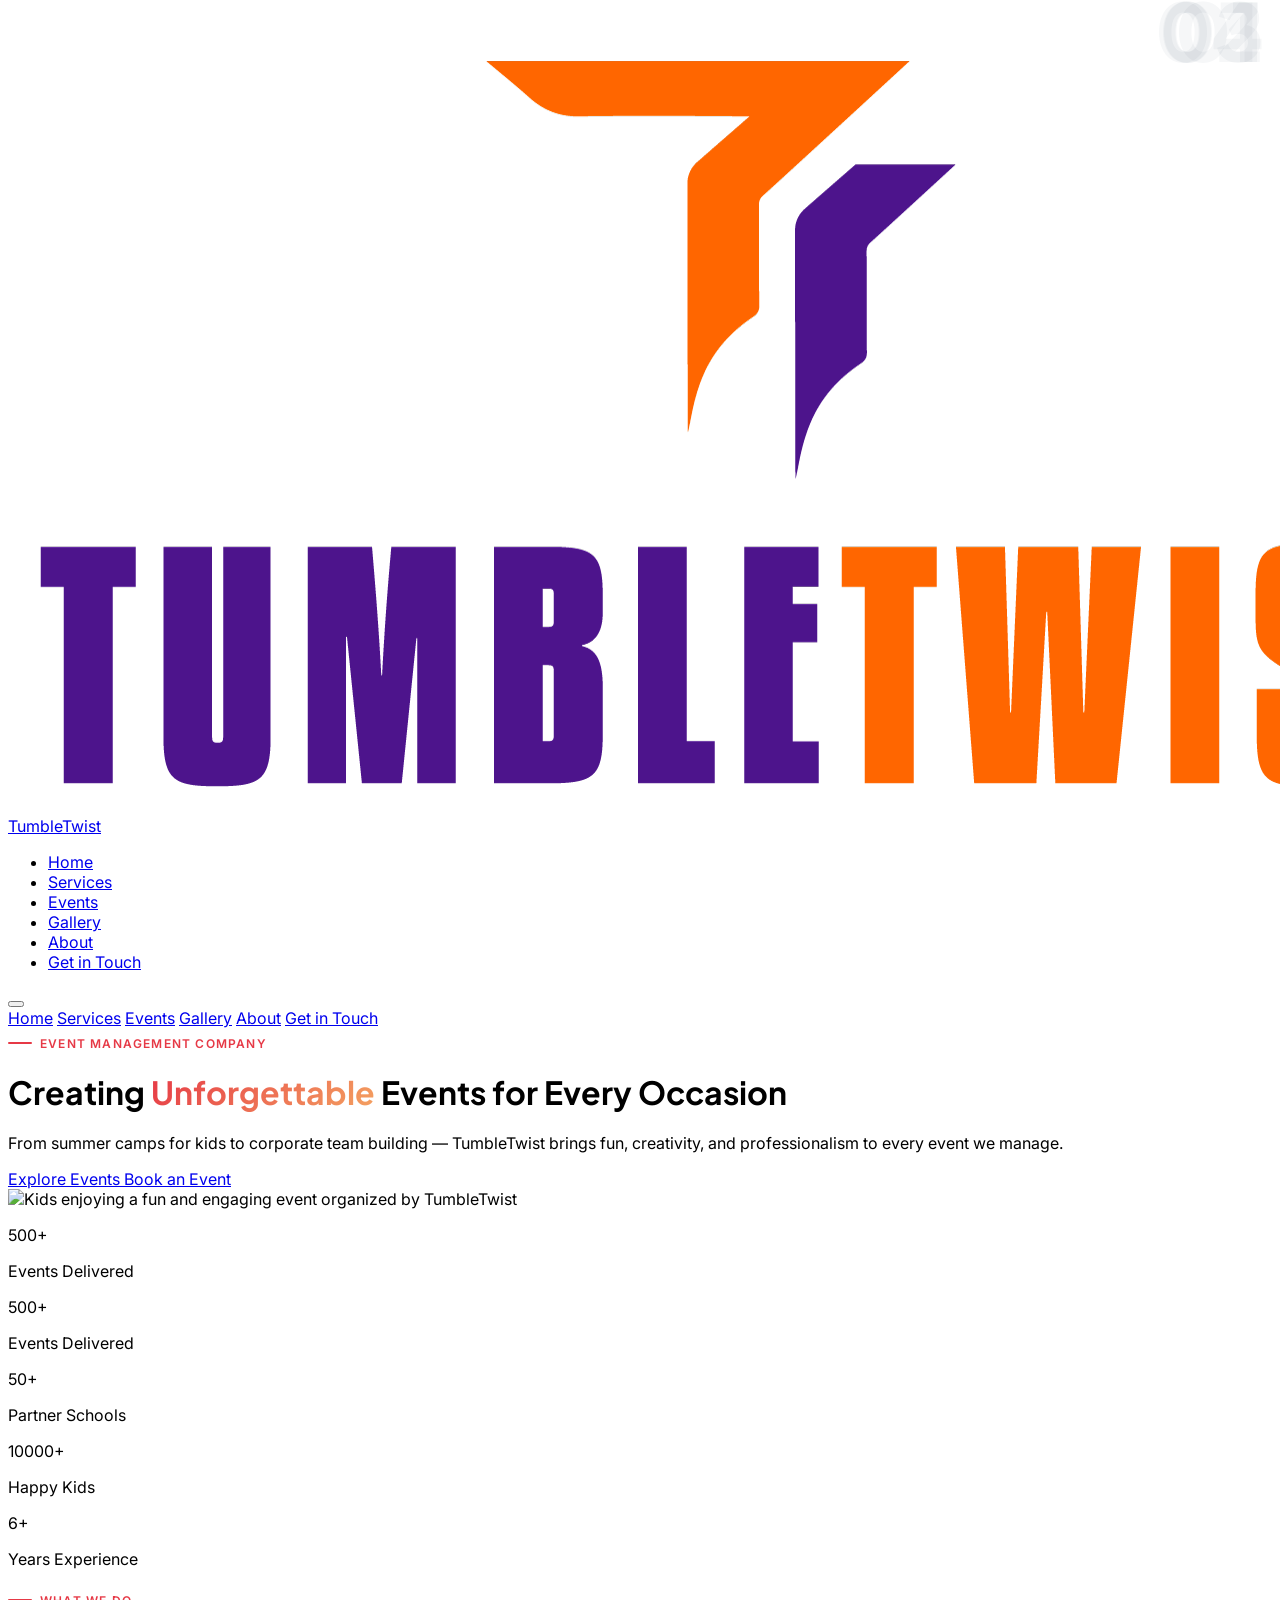
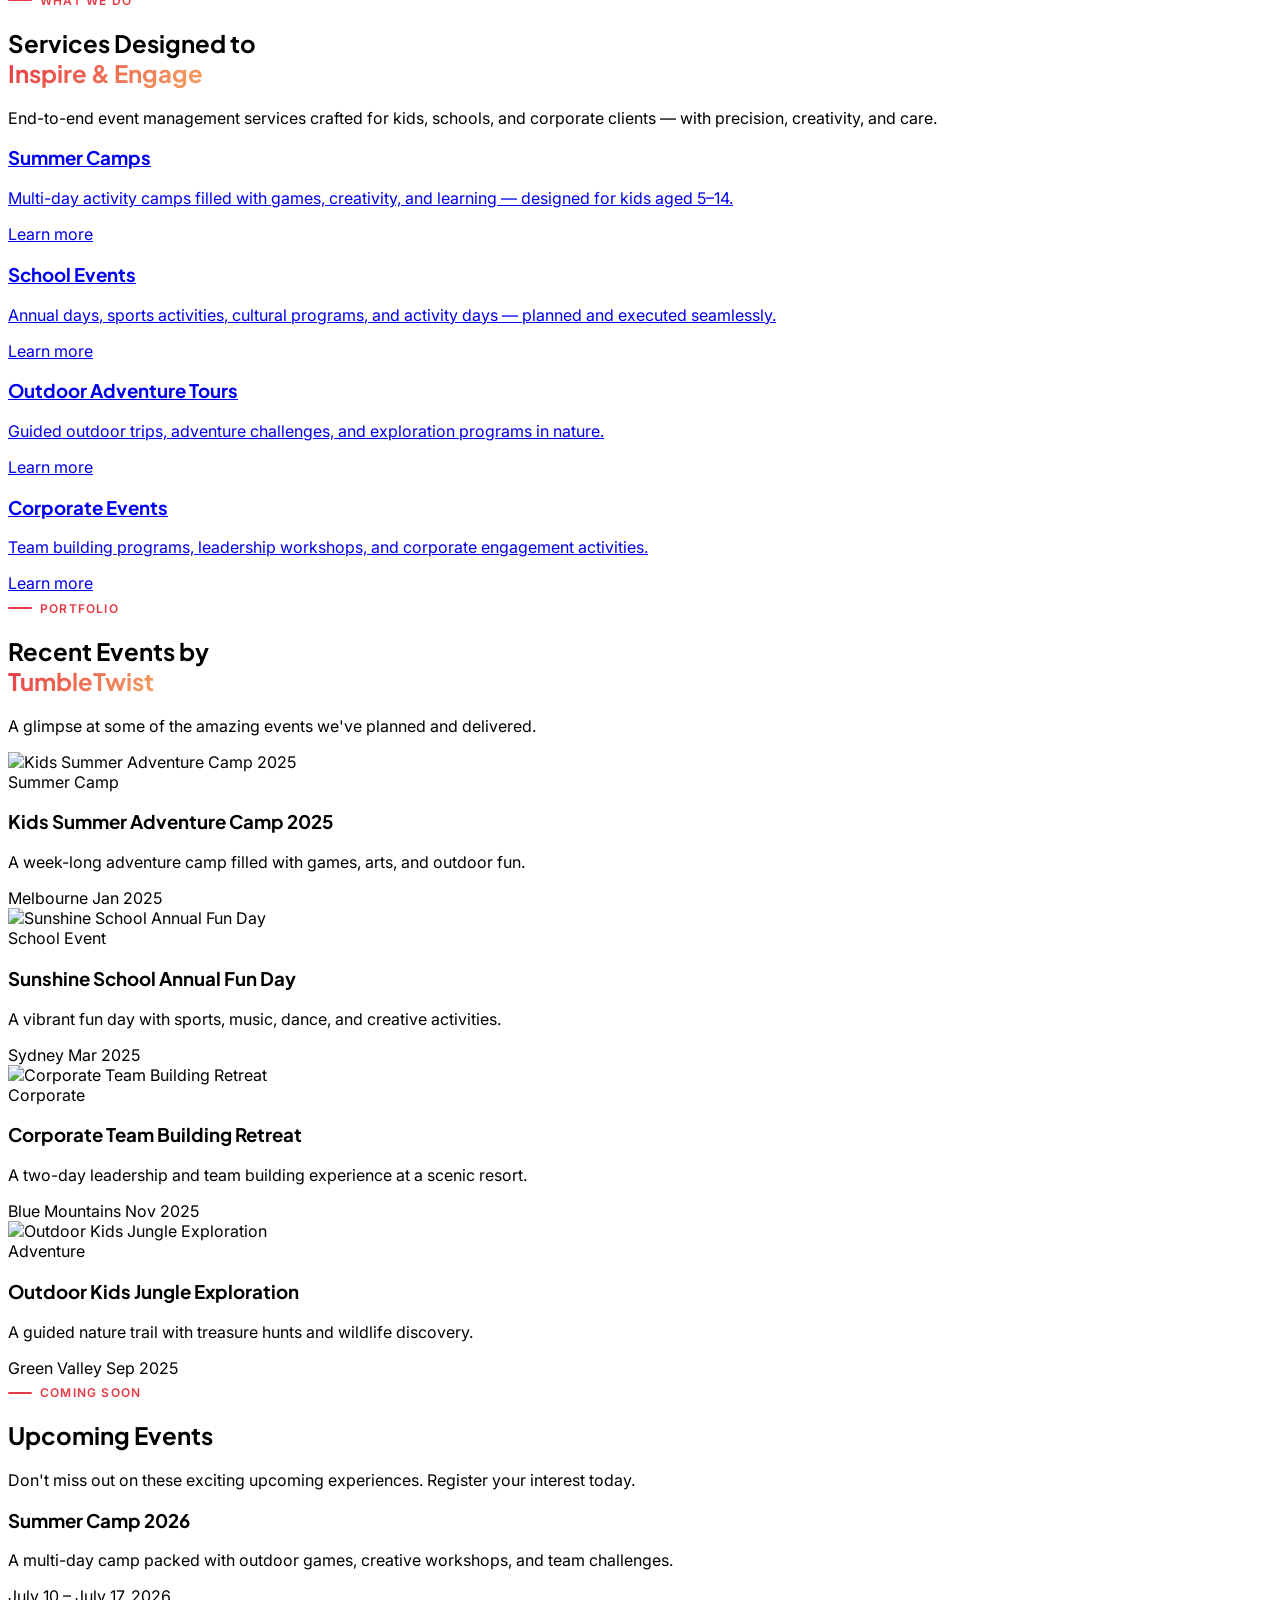
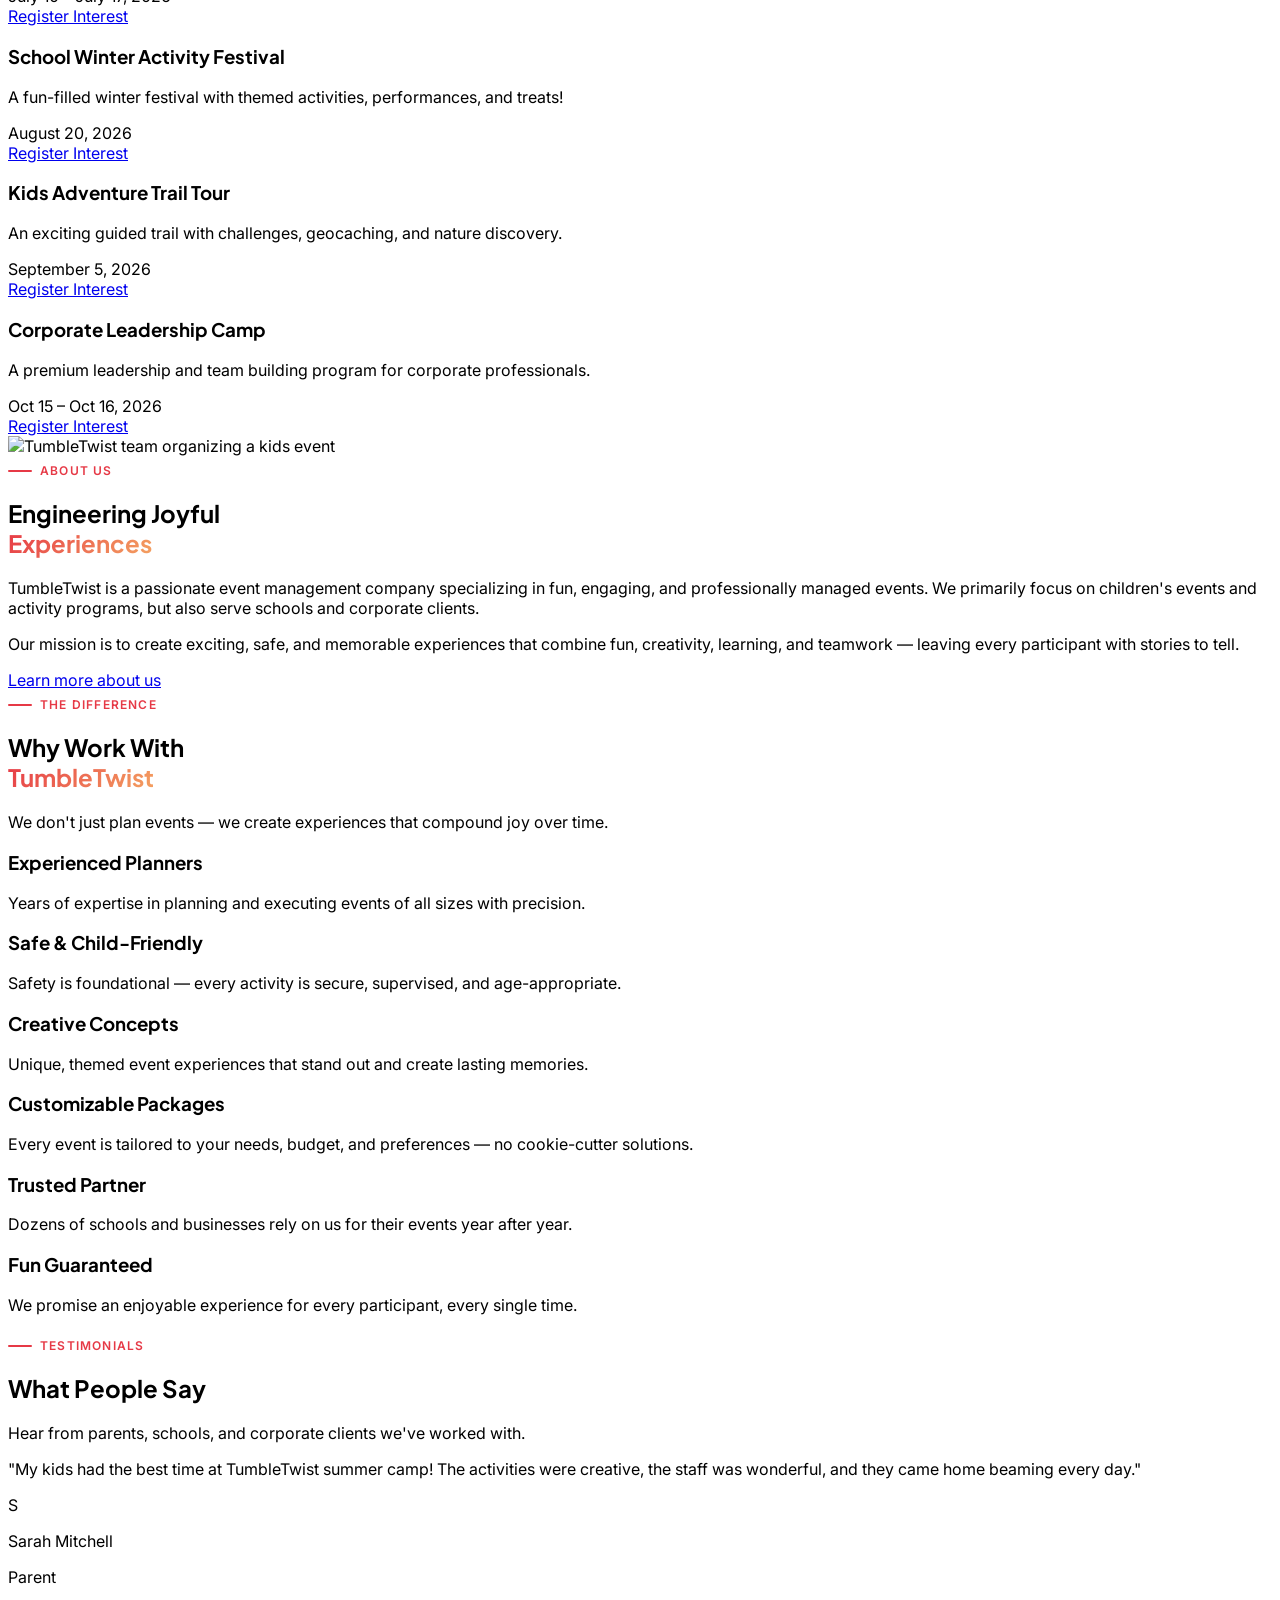
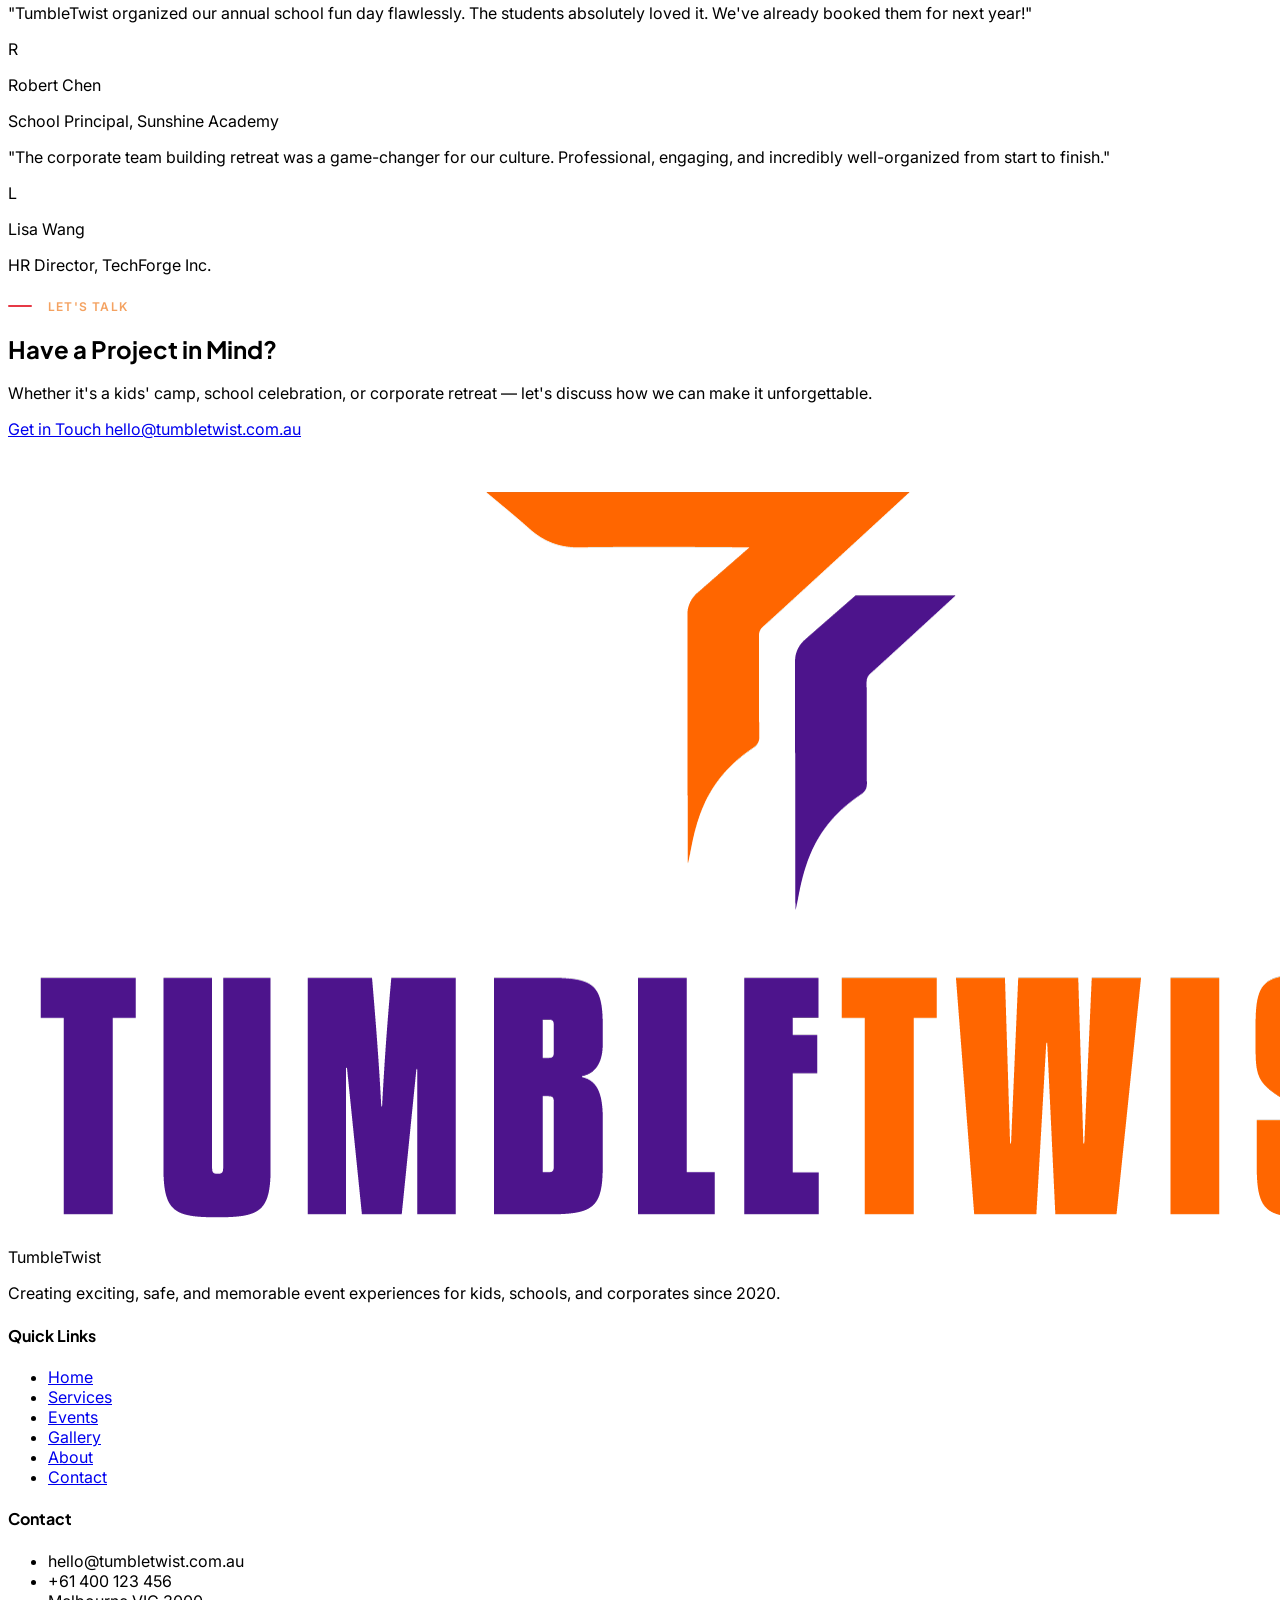
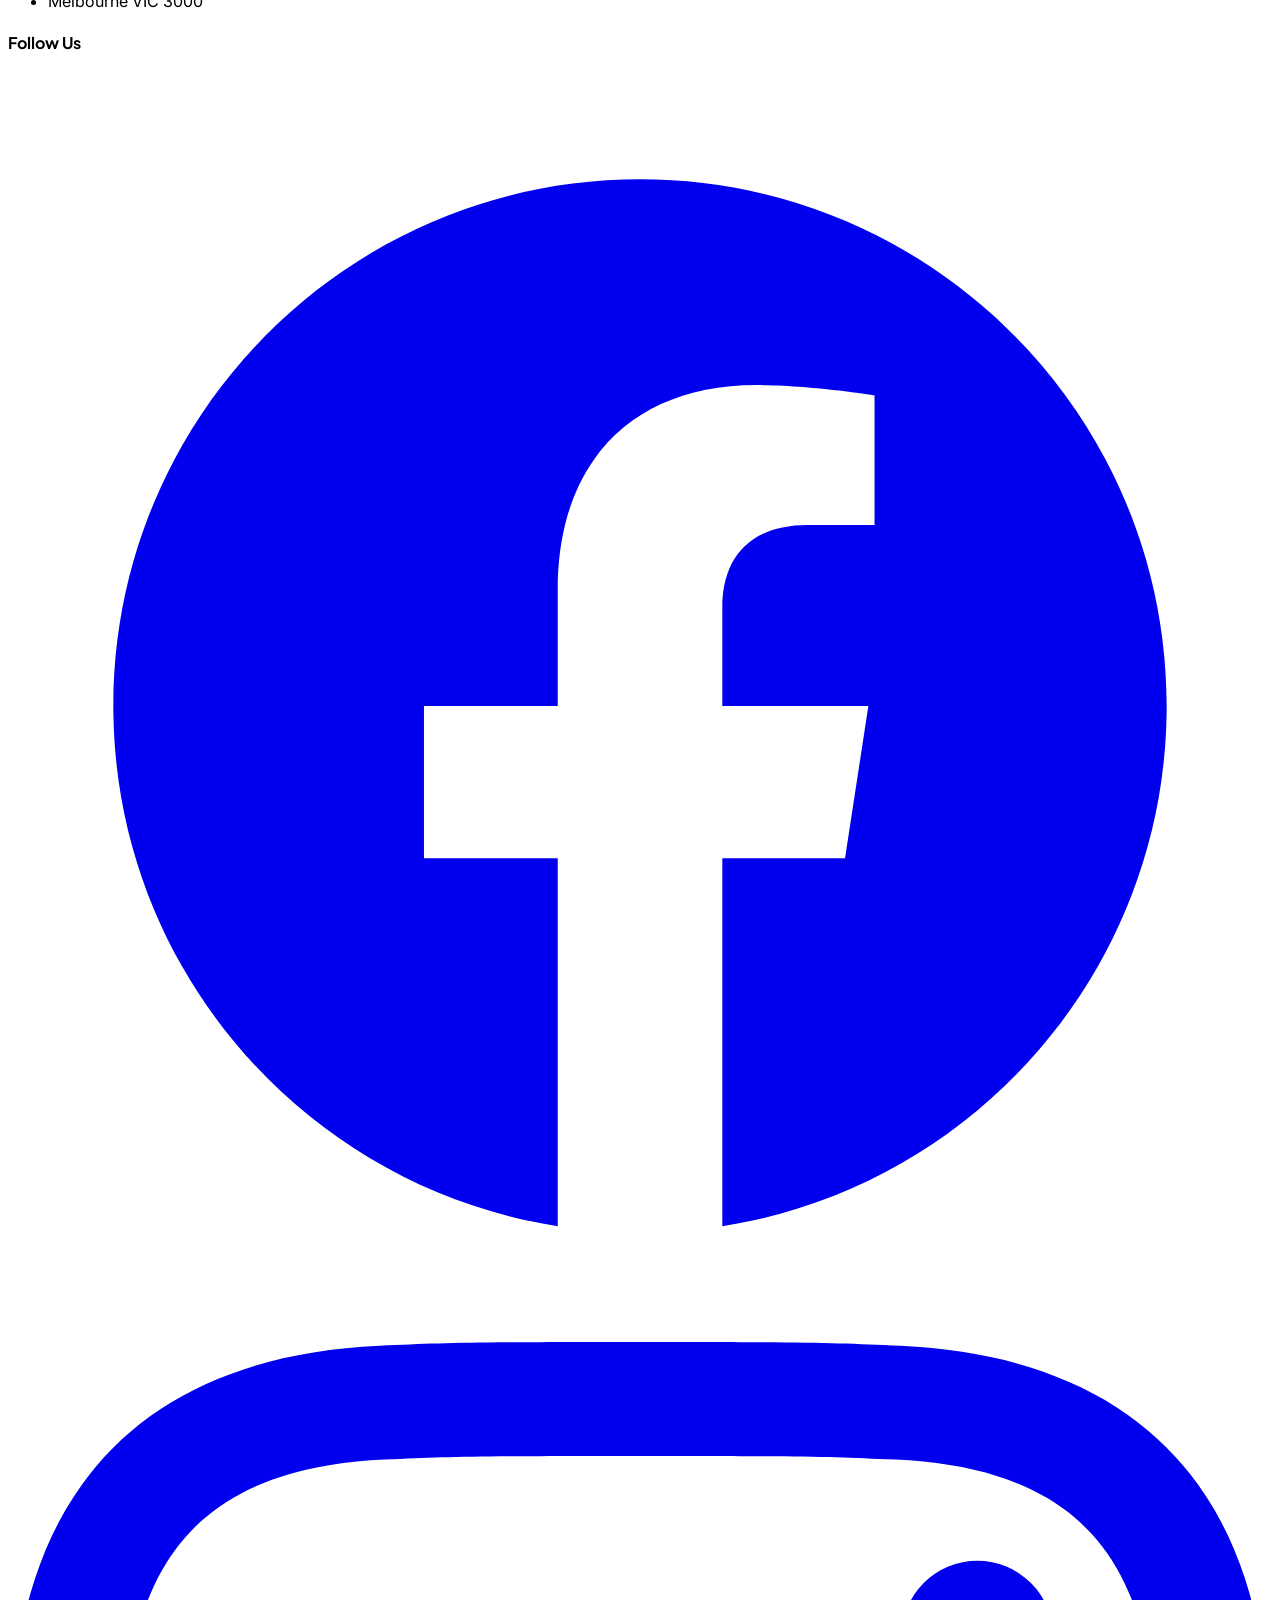
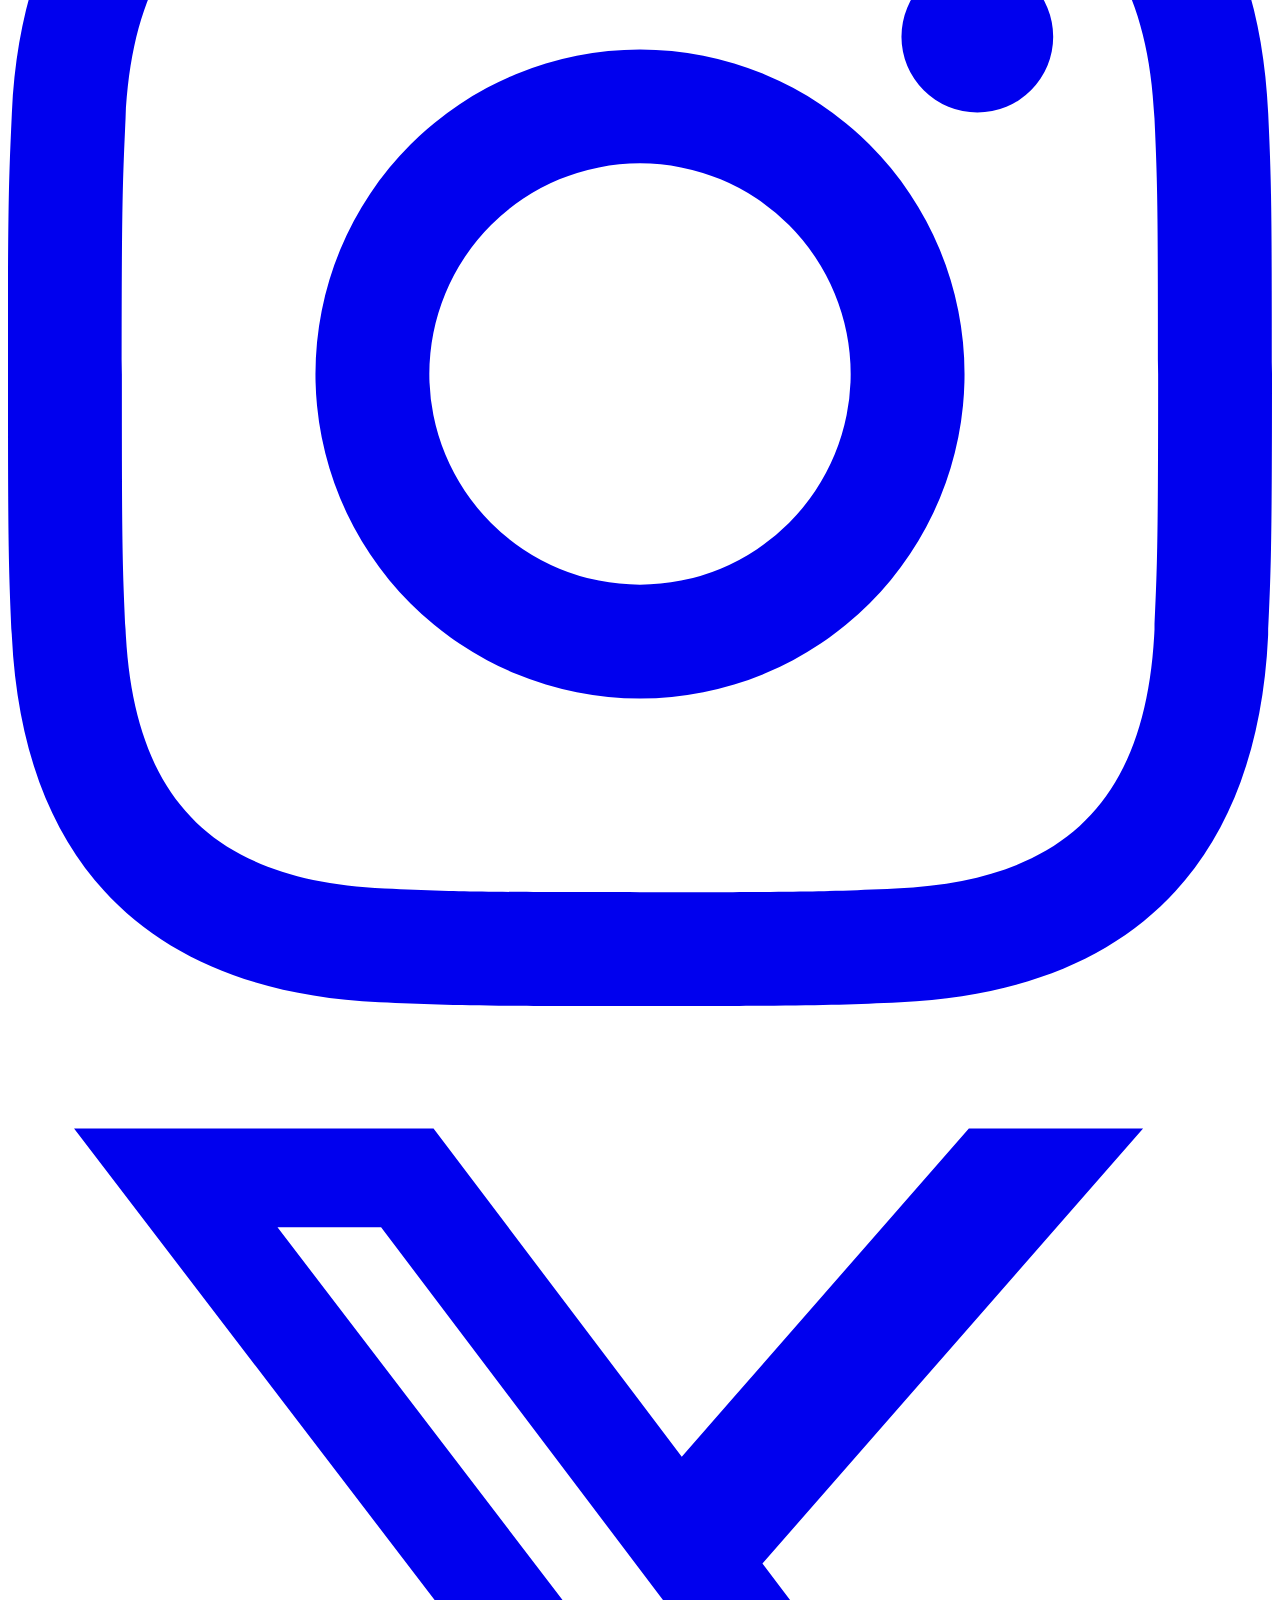
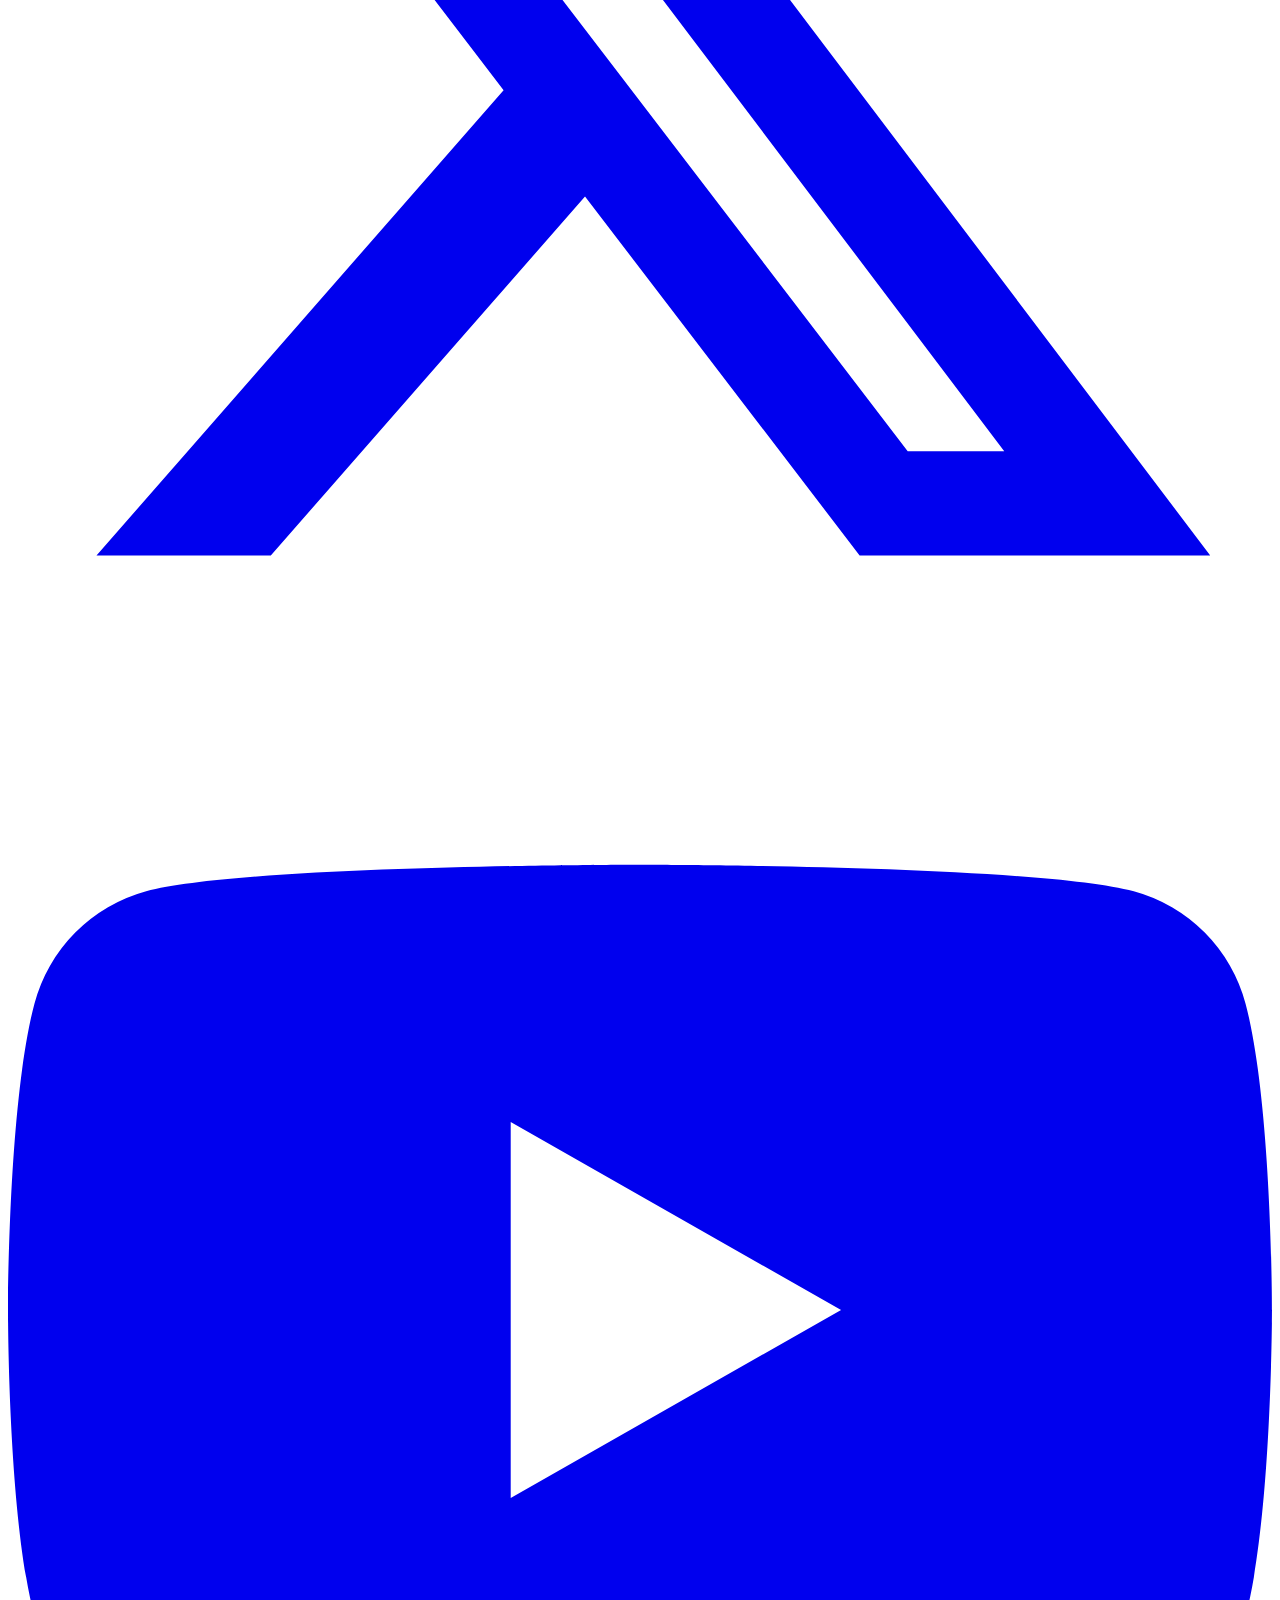
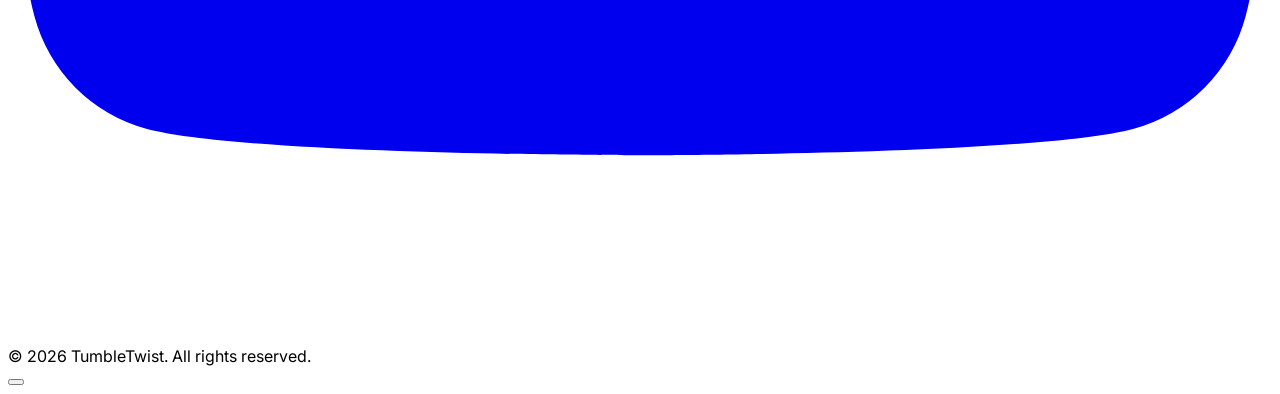
==== index.html @ 02022da5 "Add services page and implement interactive JavaScript features - Created a new services.html page d" ====
<!DOCTYPE html>
<html lang="en" class="scroll-smooth">
<head>
  <meta charset="UTF-8" />
  <meta name="viewport" content="width=device-width, initial-scale=1.0" />
  <title>TumbleTwist – Fun &amp; Professional Event Management for Kids, Schools &amp; Corporates</title>
  <meta name="description" content="TumbleTwist specializes in fun, engaging, and professionally managed events including summer camps, school events, outdoor adventures, and corporate team building." />
  <meta property="og:title" content="TumbleTwist – Fun & Professional Event Management" />
  <meta property="og:description" content="Creating exciting, safe, and memorable event experiences for kids, schools, and corporates." />
  <meta property="og:image" content="images/logo.png" />
  <meta property="og:type" content="website" />

  <script src="https://cdn.tailwindcss.com"></script>
  <script>
    tailwind.config = {
      theme: {
        extend: {
          colors: {
            primary: '#E63946',
            secondary: '#457B9D',
            accent: '#F4A261',
            light: '#F1FAEE',
            dark: '#1D3557',
            darker: '#0f2440',
            hover: '#D62839',
          },
          fontFamily: {
            heading: ['"Plus Jakarta Sans"', 'system-ui', 'sans-serif'],
            body: ['"Inter"', 'system-ui', 'sans-serif'],
          }
        }
      }
    }
  </script>
  <link rel="preconnect" href="https://fonts.googleapis.com" />
  <link rel="preconnect" href="https://fonts.gstatic.com" crossorigin />
  <link href="https://fonts.googleapis.com/css2?family=Plus+Jakarta+Sans:wght@400;500;600;700;800&family=Inter:wght@400;500;600&display=swap" rel="stylesheet" />
  <!-- Lucide Icons -->
  <script src="https://unpkg.com/lucide@latest/dist/umd/lucide.js"></script>

  <style>
    body { font-family: 'Inter', system-ui, sans-serif; }
    h1,h2,h3,h4,h5,h6 { font-family: 'Plus Jakarta Sans', system-ui, sans-serif; }

    /* Reveal animations */
    .reveal { opacity: 0; transform: translateY(40px); transition: all 0.7s cubic-bezier(0.16, 1, 0.3, 1); }
    .reveal.revealed { opacity: 1; transform: translateY(0); }

    /* Navbar */
    #navbar { transition: background 0.3s, box-shadow 0.3s, backdrop-filter 0.3s; }
    .navbar-scrolled { background: rgba(255,255,255,0.95) !important; backdrop-filter: blur(12px); box-shadow: 0 1px 3px rgba(0,0,0,0.08); }

    /* Gradient text */
    .gradient-text { background: linear-gradient(135deg, #E63946 0%, #F4A261 100%); -webkit-background-clip: text; -webkit-text-fill-color: transparent; background-clip: text; }

    /* Card hover lift */
    .card-hover { transition: all 0.4s cubic-bezier(0.16, 1, 0.3, 1); }
    .card-hover:hover { transform: translateY(-6px); box-shadow: 0 20px 40px rgba(29,53,87,0.1); }

    /* Service number */
    .service-num { font-family: 'Plus Jakarta Sans', sans-serif; font-size: 5rem; font-weight: 800; line-height: 1; color: rgba(29,53,87,0.04); position: absolute; top: -10px; right: 16px; }

    /* Section tag */
    .section-tag { display: inline-flex; align-items: center; gap: 8px; font-size: 0.75rem; font-weight: 600; letter-spacing: 0.1em; text-transform: uppercase; color: #E63946; }
    .section-tag::before { content: ''; width: 24px; height: 2px; background: #E63946; border-radius: 2px; }

    /* Preloader */
    #preloader { position: fixed; inset: 0; background: #fff; z-index: 9999; display: flex; align-items: center; justify-content: center; transition: opacity 0.5s; }
  </style>
</head>
<body class="text-gray-700 bg-white antialiased">

  <!-- Preloader -->
  <div id="preloader"><div class="w-10 h-10 border-4 border-primary/30 border-t-primary rounded-full animate-spin"></div></div>

  <!-- ========== NAVBAR ========== -->
  <nav id="navbar" class="fixed top-0 w-full bg-white/80 backdrop-blur-md z-50">
    <div class="max-w-7xl mx-auto px-6 lg:px-8 flex items-center justify-between h-[72px]">
      <a href="index.html" class="flex items-center gap-2.5">
        <img src="images/logo.png" alt="TumbleTwist Logo" class="h-9 w-auto" />
        <span class="text-xl font-extrabold font-heading text-dark tracking-tight">Tumble<span class="text-primary">Twist</span></span>
      </a>

      <ul class="hidden lg:flex items-center gap-10 text-[0.9rem] font-medium text-gray-600">
        <li><a href="index.html" class="text-dark font-semibold hover:text-primary transition-colors">Home</a></li>
        <li><a href="services.html" class="hover:text-primary transition-colors">Services</a></li>
        <li><a href="events.html" class="hover:text-primary transition-colors">Events</a></li>
        <li><a href="gallery.html" class="hover:text-primary transition-colors">Gallery</a></li>
        <li><a href="about.html" class="hover:text-primary transition-colors">About</a></li>
        <li><a href="contact.html" class="ml-2 bg-dark text-white px-6 py-2.5 rounded-full text-sm font-semibold hover:bg-primary transition-colors">Get in Touch</a></li>
      </ul>

      <button id="menu-btn" class="lg:hidden p-2 text-dark" aria-label="Toggle menu" aria-expanded="false">
        <i id="menu-icon" data-lucide="menu" class="w-6 h-6"></i>
        <i id="close-icon" data-lucide="x" class="w-6 h-6 hidden"></i>
      </button>
    </div>

    <!-- Mobile Menu -->
    <div id="mobile-menu" class="hidden lg:hidden fixed inset-0 top-[72px] bg-white z-40">
      <div class="flex flex-col px-6 py-8 gap-1">
        <a href="index.html" class="py-3.5 text-lg font-semibold text-dark border-b border-gray-100">Home</a>
        <a href="services.html" class="py-3.5 text-lg font-medium text-gray-600 border-b border-gray-100 hover:text-primary transition-colors">Services</a>
        <a href="events.html" class="py-3.5 text-lg font-medium text-gray-600 border-b border-gray-100 hover:text-primary transition-colors">Events</a>
        <a href="gallery.html" class="py-3.5 text-lg font-medium text-gray-600 border-b border-gray-100 hover:text-primary transition-colors">Gallery</a>
        <a href="about.html" class="py-3.5 text-lg font-medium text-gray-600 border-b border-gray-100 hover:text-primary transition-colors">About</a>
        <a href="contact.html" class="mt-4 bg-dark text-white text-center py-3.5 rounded-full font-semibold hover:bg-primary transition-colors">Get in Touch</a>
      </div>
    </div>
  </nav>

  <div class="h-[72px]"></div>

  <!-- ========== HERO ========== -->
  <header class="relative overflow-hidden bg-white">
    <div class="max-w-7xl mx-auto px-6 lg:px-8 pt-16 md:pt-24 pb-20 md:pb-32">
      <div class="grid lg:grid-cols-2 gap-12 items-center">
        <div class="reveal">
          <div class="section-tag mb-6">Event Management Company</div>
          <h1 class="text-4xl sm:text-5xl lg:text-[3.5rem] font-extrabold font-heading text-dark leading-[1.1] mb-6">
            Creating <span class="gradient-text">Unforgettable</span> Events for Every Occasion
          </h1>
          <p class="text-lg text-gray-500 leading-relaxed mb-10 max-w-xl">
            From summer camps for kids to corporate team building — TumbleTwist brings fun, creativity, and professionalism to every event we manage.
          </p>
          <div class="flex flex-wrap gap-4">
            <a href="events.html" class="inline-flex items-center gap-2 bg-primary text-white font-semibold px-7 py-3.5 rounded-full hover:bg-hover transition-all hover:shadow-lg hover:shadow-primary/25">
              Explore Events <i data-lucide="arrow-right" class="w-4 h-4"></i>
            </a>
            <a href="contact.html" class="inline-flex items-center gap-2 border-2 border-dark/10 text-dark font-semibold px-7 py-3.5 rounded-full hover:border-primary hover:text-primary transition-all">
              Book an Event <i data-lucide="calendar" class="w-4 h-4"></i>
            </a>
          </div>
        </div>
        <div class="reveal relative">
          <div class="relative rounded-3xl overflow-hidden shadow-2xl shadow-dark/10">
            <img src="https://picsum.photos/seed/tumbletwist-hero/800/700" alt="Kids enjoying a fun and engaging event organized by TumbleTwist" class="w-full h-[420px] md:h-[500px] object-cover" loading="eager" />
            <div class="absolute inset-0 bg-gradient-to-t from-dark/30 to-transparent"></div>
          </div>
          <!-- Floating badge -->
          <div class="absolute -bottom-5 -left-5 bg-white rounded-2xl shadow-xl p-4 flex items-center gap-3 border border-gray-100">
            <div class="w-12 h-12 bg-primary/10 rounded-xl flex items-center justify-center">
              <i data-lucide="star" class="w-6 h-6 text-primary"></i>
            </div>
            <div>
              <p class="text-2xl font-extrabold font-heading text-dark">500+</p>
              <p class="text-xs text-gray-400 font-medium">Events Delivered</p>
            </div>
          </div>
        </div>
      </div>
    </div>

    <!-- Stats Strip -->
    <div class="border-t border-gray-100 bg-gray-50/50">
      <div class="max-w-7xl mx-auto px-6 lg:px-8 py-10 grid grid-cols-2 md:grid-cols-4 gap-8 reveal">
        <div class="text-center">
          <p class="text-3xl md:text-4xl font-extrabold font-heading text-dark" data-count="500" data-suffix="+">0+</p>
          <p class="text-sm text-gray-400 mt-1 font-medium">Events Delivered</p>
        </div>
        <div class="text-center">
          <p class="text-3xl md:text-4xl font-extrabold font-heading text-dark" data-count="50" data-suffix="+">0+</p>
          <p class="text-sm text-gray-400 mt-1 font-medium">Partner Schools</p>
        </div>
        <div class="text-center">
          <p class="text-3xl md:text-4xl font-extrabold font-heading text-dark" data-count="10000" data-suffix="+">0+</p>
          <p class="text-sm text-gray-400 mt-1 font-medium">Happy Kids</p>
        </div>
        <div class="text-center">
          <p class="text-3xl md:text-4xl font-extrabold font-heading text-dark" data-count="6" data-suffix="+">0+</p>
          <p class="text-sm text-gray-400 mt-1 font-medium">Years Experience</p>
        </div>
      </div>
    </div>
  </header>

  <main>
    <!-- ========== SERVICES ========== -->
    <section id="services" class="py-24 bg-white">
      <div class="max-w-7xl mx-auto px-6 lg:px-8">
        <div class="max-w-2xl mb-16 reveal">
          <div class="section-tag mb-4">What We Do</div>
          <h2 class="text-3xl md:text-4xl font-extrabold font-heading text-dark leading-tight mb-4">Services Designed to<br/><span class="gradient-text">Inspire &amp; Engage</span></h2>
          <p class="text-gray-500 leading-relaxed">End-to-end event management services crafted for kids, schools, and corporate clients — with precision, creativity, and care.</p>
        </div>

        <div class="grid sm:grid-cols-2 gap-6 stagger-children">
          <!-- 01 Summer Camps -->
          <a href="services.html#summer-camps" class="group relative bg-gray-50 rounded-2xl p-8 border border-gray-100 card-hover overflow-hidden reveal">
            <span class="service-num">01</span>
            <div class="w-12 h-12 bg-primary/10 rounded-xl flex items-center justify-center mb-5">
              <i data-lucide="sun" class="w-6 h-6 text-primary"></i>
            </div>
            <h3 class="text-xl font-bold font-heading text-dark mb-3 group-hover:text-primary transition-colors">Summer Camps</h3>
            <p class="text-gray-500 text-[0.95rem] leading-relaxed mb-5">Multi-day activity camps filled with games, creativity, and learning — designed for kids aged 5–14.</p>
            <span class="inline-flex items-center gap-1.5 text-sm font-semibold text-primary opacity-0 group-hover:opacity-100 transition-opacity">
              Learn more <i data-lucide="arrow-right" class="w-4 h-4"></i>
            </span>
          </a>

          <!-- 02 School Events -->
          <a href="services.html#school-events" class="group relative bg-gray-50 rounded-2xl p-8 border border-gray-100 card-hover overflow-hidden reveal">
            <span class="service-num">02</span>
            <div class="w-12 h-12 bg-secondary/10 rounded-xl flex items-center justify-center mb-5">
              <i data-lucide="graduation-cap" class="w-6 h-6 text-secondary"></i>
            </div>
            <h3 class="text-xl font-bold font-heading text-dark mb-3 group-hover:text-primary transition-colors">School Events</h3>
            <p class="text-gray-500 text-[0.95rem] leading-relaxed mb-5">Annual days, sports activities, cultural programs, and activity days — planned and executed seamlessly.</p>
            <span class="inline-flex items-center gap-1.5 text-sm font-semibold text-primary opacity-0 group-hover:opacity-100 transition-opacity">
              Learn more <i data-lucide="arrow-right" class="w-4 h-4"></i>
            </span>
          </a>

          <!-- 03 Outdoor Adventures -->
          <a href="services.html#outdoor-tours" class="group relative bg-gray-50 rounded-2xl p-8 border border-gray-100 card-hover overflow-hidden reveal">
            <span class="service-num">03</span>
            <div class="w-12 h-12 bg-green-50 rounded-xl flex items-center justify-center mb-5">
              <i data-lucide="trees" class="w-6 h-6 text-green-600"></i>
            </div>
            <h3 class="text-xl font-bold font-heading text-dark mb-3 group-hover:text-primary transition-colors">Outdoor Adventure Tours</h3>
            <p class="text-gray-500 text-[0.95rem] leading-relaxed mb-5">Guided outdoor trips, adventure challenges, and exploration programs in nature.</p>
            <span class="inline-flex items-center gap-1.5 text-sm font-semibold text-primary opacity-0 group-hover:opacity-100 transition-opacity">
              Learn more <i data-lucide="arrow-right" class="w-4 h-4"></i>
            </span>
          </a>

          <!-- 04 Corporate Events -->
          <a href="services.html#corporate-events" class="group relative bg-gray-50 rounded-2xl p-8 border border-gray-100 card-hover overflow-hidden reveal">
            <span class="service-num">04</span>
            <div class="w-12 h-12 bg-accent/10 rounded-xl flex items-center justify-center mb-5">
              <i data-lucide="briefcase" class="w-6 h-6 text-accent"></i>
            </div>
            <h3 class="text-xl font-bold font-heading text-dark mb-3 group-hover:text-primary transition-colors">Corporate Events</h3>
            <p class="text-gray-500 text-[0.95rem] leading-relaxed mb-5">Team building programs, leadership workshops, and corporate engagement activities.</p>
            <span class="inline-flex items-center gap-1.5 text-sm font-semibold text-primary opacity-0 group-hover:opacity-100 transition-opacity">
              Learn more <i data-lucide="arrow-right" class="w-4 h-4"></i>
            </span>
          </a>
        </div>
      </div>
    </section>

    <!-- ========== PAST EVENTS ========== -->
    <section class="py-24 bg-gray-50/80 border-y border-gray-100">
      <div class="max-w-7xl mx-auto px-6 lg:px-8">
        <div class="max-w-2xl mb-16 reveal">
          <div class="section-tag mb-4">Portfolio</div>
          <h2 class="text-3xl md:text-4xl font-extrabold font-heading text-dark leading-tight mb-4">Recent Events by<br/><span class="gradient-text">TumbleTwist</span></h2>
          <p class="text-gray-500 leading-relaxed">A glimpse at some of the amazing events we've planned and delivered.</p>
        </div>

        <div class="grid sm:grid-cols-2 lg:grid-cols-4 gap-6 stagger-children">
          <article class="group bg-white rounded-2xl overflow-hidden border border-gray-100 card-hover reveal">
            <div class="relative overflow-hidden">
              <img src="https://picsum.photos/seed/camp2025/600/400" alt="Kids Summer Adventure Camp 2025" class="w-full h-52 object-cover group-hover:scale-105 transition-transform duration-500" loading="lazy" />
              <div class="absolute top-3 left-3 bg-white/90 backdrop-blur-sm text-xs font-semibold text-dark px-3 py-1 rounded-full">Summer Camp</div>
            </div>
            <div class="p-5">
              <h3 class="font-bold font-heading text-dark mb-2 text-[0.95rem]">Kids Summer Adventure Camp 2025</h3>
              <p class="text-sm text-gray-400 mb-3 leading-relaxed">A week-long adventure camp filled with games, arts, and outdoor fun.</p>
              <div class="flex items-center gap-4 text-xs text-gray-400">
                <span class="flex items-center gap-1"><i data-lucide="map-pin" class="w-3 h-3"></i> Melbourne</span>
                <span class="flex items-center gap-1"><i data-lucide="calendar" class="w-3 h-3"></i> Jan 2025</span>
              </div>
            </div>
          </article>

          <article class="group bg-white rounded-2xl overflow-hidden border border-gray-100 card-hover reveal">
            <div class="relative overflow-hidden">
              <img src="https://picsum.photos/seed/schoolfun/600/400" alt="Sunshine School Annual Fun Day" class="w-full h-52 object-cover group-hover:scale-105 transition-transform duration-500" loading="lazy" />
              <div class="absolute top-3 left-3 bg-white/90 backdrop-blur-sm text-xs font-semibold text-dark px-3 py-1 rounded-full">School Event</div>
            </div>
            <div class="p-5">
              <h3 class="font-bold font-heading text-dark mb-2 text-[0.95rem]">Sunshine School Annual Fun Day</h3>
              <p class="text-sm text-gray-400 mb-3 leading-relaxed">A vibrant fun day with sports, music, dance, and creative activities.</p>
              <div class="flex items-center gap-4 text-xs text-gray-400">
                <span class="flex items-center gap-1"><i data-lucide="map-pin" class="w-3 h-3"></i> Sydney</span>
                <span class="flex items-center gap-1"><i data-lucide="calendar" class="w-3 h-3"></i> Mar 2025</span>
              </div>
            </div>
          </article>

          <article class="group bg-white rounded-2xl overflow-hidden border border-gray-100 card-hover reveal">
            <div class="relative overflow-hidden">
              <img src="https://picsum.photos/seed/corporate-retreat/600/400" alt="Corporate Team Building Retreat" class="w-full h-52 object-cover group-hover:scale-105 transition-transform duration-500" loading="lazy" />
              <div class="absolute top-3 left-3 bg-white/90 backdrop-blur-sm text-xs font-semibold text-dark px-3 py-1 rounded-full">Corporate</div>
            </div>
            <div class="p-5">
              <h3 class="font-bold font-heading text-dark mb-2 text-[0.95rem]">Corporate Team Building Retreat</h3>
              <p class="text-sm text-gray-400 mb-3 leading-relaxed">A two-day leadership and team building experience at a scenic resort.</p>
              <div class="flex items-center gap-4 text-xs text-gray-400">
                <span class="flex items-center gap-1"><i data-lucide="map-pin" class="w-3 h-3"></i> Blue Mountains</span>
                <span class="flex items-center gap-1"><i data-lucide="calendar" class="w-3 h-3"></i> Nov 2025</span>
              </div>
            </div>
          </article>

          <article class="group bg-white rounded-2xl overflow-hidden border border-gray-100 card-hover reveal">
            <div class="relative overflow-hidden">
              <img src="https://picsum.photos/seed/jungle-explore/600/400" alt="Outdoor Kids Jungle Exploration" class="w-full h-52 object-cover group-hover:scale-105 transition-transform duration-500" loading="lazy" />
              <div class="absolute top-3 left-3 bg-white/90 backdrop-blur-sm text-xs font-semibold text-dark px-3 py-1 rounded-full">Adventure</div>
            </div>
            <div class="p-5">
              <h3 class="font-bold font-heading text-dark mb-2 text-[0.95rem]">Outdoor Kids Jungle Exploration</h3>
              <p class="text-sm text-gray-400 mb-3 leading-relaxed">A guided nature trail with treasure hunts and wildlife discovery.</p>
              <div class="flex items-center gap-4 text-xs text-gray-400">
                <span class="flex items-center gap-1"><i data-lucide="map-pin" class="w-3 h-3"></i> Green Valley</span>
                <span class="flex items-center gap-1"><i data-lucide="calendar" class="w-3 h-3"></i> Sep 2025</span>
              </div>
            </div>
          </article>
        </div>
      </div>
    </section>

    <!-- ========== UPCOMING EVENTS ========== -->
    <section class="py-24 bg-white">
      <div class="max-w-7xl mx-auto px-6 lg:px-8">
        <div class="max-w-2xl mb-16 reveal">
          <div class="section-tag mb-4">Coming Soon</div>
          <h2 class="text-3xl md:text-4xl font-extrabold font-heading text-dark leading-tight mb-4">Upcoming Events</h2>
          <p class="text-gray-500 leading-relaxed">Don't miss out on these exciting upcoming experiences. Register your interest today.</p>
        </div>

        <div class="grid sm:grid-cols-2 lg:grid-cols-4 gap-6 stagger-children">
          <article class="bg-white rounded-2xl p-6 border border-gray-100 card-hover reveal">
            <div class="w-12 h-12 bg-accent/10 rounded-xl flex items-center justify-center mb-5">
              <i data-lucide="sun" class="w-6 h-6 text-accent"></i>
            </div>
            <h3 class="font-bold font-heading text-dark mb-2">Summer Camp 2026</h3>
            <p class="text-sm text-gray-400 leading-relaxed mb-4">A multi-day camp packed with outdoor games, creative workshops, and team challenges.</p>
            <div class="flex items-center gap-1.5 text-xs font-semibold text-accent mb-5">
              <i data-lucide="calendar" class="w-3.5 h-3.5"></i> July 10 – July 17, 2026
            </div>
            <a href="contact.html" class="inline-flex items-center gap-1.5 text-sm font-semibold text-primary hover:text-hover transition-colors">
              Register Interest <i data-lucide="arrow-right" class="w-3.5 h-3.5"></i>
            </a>
          </article>

          <article class="bg-white rounded-2xl p-6 border border-gray-100 card-hover reveal">
            <div class="w-12 h-12 bg-secondary/10 rounded-xl flex items-center justify-center mb-5">
              <i data-lucide="snowflake" class="w-6 h-6 text-secondary"></i>
            </div>
            <h3 class="font-bold font-heading text-dark mb-2">School Winter Activity Festival</h3>
            <p class="text-sm text-gray-400 leading-relaxed mb-4">A fun-filled winter festival with themed activities, performances, and treats!</p>
            <div class="flex items-center gap-1.5 text-xs font-semibold text-accent mb-5">
              <i data-lucide="calendar" class="w-3.5 h-3.5"></i> August 20, 2026
            </div>
            <a href="contact.html" class="inline-flex items-center gap-1.5 text-sm font-semibold text-primary hover:text-hover transition-colors">
              Register Interest <i data-lucide="arrow-right" class="w-3.5 h-3.5"></i>
            </a>
          </article>

          <article class="bg-white rounded-2xl p-6 border border-gray-100 card-hover reveal">
            <div class="w-12 h-12 bg-green-50 rounded-xl flex items-center justify-center mb-5">
              <i data-lucide="mountain" class="w-6 h-6 text-green-600"></i>
            </div>
            <h3 class="font-bold font-heading text-dark mb-2">Kids Adventure Trail Tour</h3>
            <p class="text-sm text-gray-400 leading-relaxed mb-4">An exciting guided trail with challenges, geocaching, and nature discovery.</p>
            <div class="flex items-center gap-1.5 text-xs font-semibold text-accent mb-5">
              <i data-lucide="calendar" class="w-3.5 h-3.5"></i> September 5, 2026
            </div>
            <a href="contact.html" class="inline-flex items-center gap-1.5 text-sm font-semibold text-primary hover:text-hover transition-colors">
              Register Interest <i data-lucide="arrow-right" class="w-3.5 h-3.5"></i>
            </a>
          </article>

          <article class="bg-white rounded-2xl p-6 border border-gray-100 card-hover reveal">
            <div class="w-12 h-12 bg-primary/10 rounded-xl flex items-center justify-center mb-5">
              <i data-lucide="briefcase" class="w-6 h-6 text-primary"></i>
            </div>
            <h3 class="font-bold font-heading text-dark mb-2">Corporate Leadership Camp</h3>
            <p class="text-sm text-gray-400 leading-relaxed mb-4">A premium leadership and team building program for corporate professionals.</p>
            <div class="flex items-center gap-1.5 text-xs font-semibold text-accent mb-5">
              <i data-lucide="calendar" class="w-3.5 h-3.5"></i> Oct 15 – Oct 16, 2026
            </div>
            <a href="contact.html" class="inline-flex items-center gap-1.5 text-sm font-semibold text-primary hover:text-hover transition-colors">
              Register Interest <i data-lucide="arrow-right" class="w-3.5 h-3.5"></i>
            </a>
          </article>
        </div>
      </div>
    </section>

    <!-- ========== ABOUT PREVIEW ========== -->
    <section class="py-24 bg-gray-50/80 border-y border-gray-100">
      <div class="max-w-7xl mx-auto px-6 lg:px-8">
        <div class="grid lg:grid-cols-2 gap-16 items-center">
          <div class="reveal">
            <div class="relative rounded-3xl overflow-hidden">
              <img src="https://picsum.photos/seed/about-tumble/800/600" alt="TumbleTwist team organizing a kids event" class="w-full h-[400px] object-cover" loading="lazy" />
            </div>
          </div>
          <div class="reveal">
            <div class="section-tag mb-4">About Us</div>
            <h2 class="text-3xl md:text-4xl font-extrabold font-heading text-dark leading-tight mb-6">Engineering Joyful<br/><span class="gradient-text">Experiences</span></h2>
            <p class="text-gray-500 leading-relaxed mb-4">
              TumbleTwist is a passionate event management company specializing in fun, engaging, and professionally managed events. We primarily focus on children's events and activity programs, but also serve schools and corporate clients.
            </p>
            <p class="text-gray-500 leading-relaxed mb-8">
              Our mission is to create exciting, safe, and memorable experiences that combine fun, creativity, learning, and teamwork — leaving every participant with stories to tell.
            </p>
            <a href="about.html" class="inline-flex items-center gap-2 text-sm font-semibold text-primary hover:text-hover transition-colors">
              Learn more about us <i data-lucide="arrow-right" class="w-4 h-4"></i>
            </a>
          </div>
        </div>
      </div>
    </section>

    <!-- ========== WHY CHOOSE US ========== -->
    <section class="py-24 bg-white">
      <div class="max-w-7xl mx-auto px-6 lg:px-8">
        <div class="max-w-2xl mb-16 reveal">
          <div class="section-tag mb-4">The Difference</div>
          <h2 class="text-3xl md:text-4xl font-extrabold font-heading text-dark leading-tight mb-4">Why Work With<br/><span class="gradient-text">TumbleTwist</span></h2>
          <p class="text-gray-500 leading-relaxed">We don't just plan events — we create experiences that compound joy over time.</p>
        </div>

        <div class="grid sm:grid-cols-2 lg:grid-cols-3 gap-x-8 gap-y-10 stagger-children">
          <div class="reveal">
            <div class="w-11 h-11 bg-primary/10 rounded-xl flex items-center justify-center mb-4">
              <i data-lucide="target" class="w-5 h-5 text-primary"></i>
            </div>
            <h3 class="font-bold font-heading text-dark mb-2">Experienced Planners</h3>
            <p class="text-sm text-gray-400 leading-relaxed">Years of expertise in planning and executing events of all sizes with precision.</p>
          </div>
          <div class="reveal">
            <div class="w-11 h-11 bg-secondary/10 rounded-xl flex items-center justify-center mb-4">
              <i data-lucide="shield-check" class="w-5 h-5 text-secondary"></i>
            </div>
            <h3 class="font-bold font-heading text-dark mb-2">Safe &amp; Child-Friendly</h3>
            <p class="text-sm text-gray-400 leading-relaxed">Safety is foundational — every activity is secure, supervised, and age-appropriate.</p>
          </div>
          <div class="reveal">
            <div class="w-11 h-11 bg-accent/10 rounded-xl flex items-center justify-center mb-4">
              <i data-lucide="lightbulb" class="w-5 h-5 text-accent"></i>
            </div>
            <h3 class="font-bold font-heading text-dark mb-2">Creative Concepts</h3>
            <p class="text-sm text-gray-400 leading-relaxed">Unique, themed event experiences that stand out and create lasting memories.</p>
          </div>
          <div class="reveal">
            <div class="w-11 h-11 bg-green-50 rounded-xl flex items-center justify-center mb-4">
              <i data-lucide="settings" class="w-5 h-5 text-green-600"></i>
            </div>
            <h3 class="font-bold font-heading text-dark mb-2">Customizable Packages</h3>
            <p class="text-sm text-gray-400 leading-relaxed">Every event is tailored to your needs, budget, and preferences — no cookie-cutter solutions.</p>
          </div>
          <div class="reveal">
            <div class="w-11 h-11 bg-purple-50 rounded-xl flex items-center justify-center mb-4">
              <i data-lucide="award" class="w-5 h-5 text-purple-600"></i>
            </div>
            <h3 class="font-bold font-heading text-dark mb-2">Trusted Partner</h3>
            <p class="text-sm text-gray-400 leading-relaxed">Dozens of schools and businesses rely on us for their events year after year.</p>
          </div>
          <div class="reveal">
            <div class="w-11 h-11 bg-rose-50 rounded-xl flex items-center justify-center mb-4">
              <i data-lucide="heart" class="w-5 h-5 text-rose-500"></i>
            </div>
            <h3 class="font-bold font-heading text-dark mb-2">Fun Guaranteed</h3>
            <p class="text-sm text-gray-400 leading-relaxed">We promise an enjoyable experience for every participant, every single time.</p>
          </div>
        </div>
      </div>
    </section>

    <!-- ========== TESTIMONIALS ========== -->
    <section class="py-24 bg-gray-50/80 border-y border-gray-100">
      <div class="max-w-7xl mx-auto px-6 lg:px-8">
        <div class="max-w-2xl mb-16 reveal">
          <div class="section-tag mb-4">Testimonials</div>
          <h2 class="text-3xl md:text-4xl font-extrabold font-heading text-dark leading-tight mb-4">What People Say</h2>
          <p class="text-gray-500 leading-relaxed">Hear from parents, schools, and corporate clients we've worked with.</p>
        </div>

        <div class="grid md:grid-cols-3 gap-6 stagger-children">
          <div class="bg-white rounded-2xl p-7 border border-gray-100 reveal">
            <div class="flex gap-1 mb-4">
              <i data-lucide="star" class="w-4 h-4 text-accent fill-accent"></i>
              <i data-lucide="star" class="w-4 h-4 text-accent fill-accent"></i>
              <i data-lucide="star" class="w-4 h-4 text-accent fill-accent"></i>
              <i data-lucide="star" class="w-4 h-4 text-accent fill-accent"></i>
              <i data-lucide="star" class="w-4 h-4 text-accent fill-accent"></i>
            </div>
            <p class="text-gray-500 text-[0.95rem] leading-relaxed mb-6">"My kids had the best time at TumbleTwist summer camp! The activities were creative, the staff was wonderful, and they came home beaming every day."</p>
            <div class="flex items-center gap-3">
              <div class="w-10 h-10 bg-primary/10 rounded-full flex items-center justify-center">
                <span class="text-sm font-bold text-primary">S</span>
              </div>
              <div>
                <p class="font-semibold font-heading text-dark text-sm">Sarah Mitchell</p>
                <p class="text-xs text-gray-400">Parent</p>
              </div>
            </div>
          </div>

          <div class="bg-white rounded-2xl p-7 border border-gray-100 reveal">
            <div class="flex gap-1 mb-4">
              <i data-lucide="star" class="w-4 h-4 text-accent fill-accent"></i>
              <i data-lucide="star" class="w-4 h-4 text-accent fill-accent"></i>
              <i data-lucide="star" class="w-4 h-4 text-accent fill-accent"></i>
              <i data-lucide="star" class="w-4 h-4 text-accent fill-accent"></i>
              <i data-lucide="star" class="w-4 h-4 text-accent fill-accent"></i>
            </div>
            <p class="text-gray-500 text-[0.95rem] leading-relaxed mb-6">"TumbleTwist organized our annual school fun day flawlessly. The students absolutely loved it. We've already booked them for next year!"</p>
            <div class="flex items-center gap-3">
              <div class="w-10 h-10 bg-secondary/10 rounded-full flex items-center justify-center">
                <span class="text-sm font-bold text-secondary">R</span>
              </div>
              <div>
                <p class="font-semibold font-heading text-dark text-sm">Robert Chen</p>
                <p class="text-xs text-gray-400">School Principal, Sunshine Academy</p>
              </div>
            </div>
          </div>

          <div class="bg-white rounded-2xl p-7 border border-gray-100 reveal">
            <div class="flex gap-1 mb-4">
              <i data-lucide="star" class="w-4 h-4 text-accent fill-accent"></i>
              <i data-lucide="star" class="w-4 h-4 text-accent fill-accent"></i>
              <i data-lucide="star" class="w-4 h-4 text-accent fill-accent"></i>
              <i data-lucide="star" class="w-4 h-4 text-accent fill-accent"></i>
              <i data-lucide="star" class="w-4 h-4 text-accent fill-accent"></i>
            </div>
            <p class="text-gray-500 text-[0.95rem] leading-relaxed mb-6">"The corporate team building retreat was a game-changer for our culture. Professional, engaging, and incredibly well-organized from start to finish."</p>
            <div class="flex items-center gap-3">
              <div class="w-10 h-10 bg-accent/10 rounded-full flex items-center justify-center">
                <span class="text-sm font-bold text-accent">L</span>
              </div>
              <div>
                <p class="font-semibold font-heading text-dark text-sm">Lisa Wang</p>
                <p class="text-xs text-gray-400">HR Director, TechForge Inc.</p>
              </div>
            </div>
          </div>
        </div>
      </div>
    </section>

    <!-- ========== CTA ========== -->
    <section class="py-24 bg-dark">
      <div class="max-w-3xl mx-auto px-6 text-center reveal">
        <div class="section-tag justify-center mb-4" style="color:#F4A261"><span style="background:#F4A261" class="w-6 h-0.5 rounded"></span><span>Let's Talk</span></div>
        <h2 class="text-3xl md:text-4xl font-extrabold font-heading text-white leading-tight mb-6">Have a Project in Mind?</h2>
        <p class="text-gray-400 text-lg leading-relaxed mb-10">Whether it's a kids' camp, school celebration, or corporate retreat — let's discuss how we can make it unforgettable.</p>
        <div class="flex flex-wrap justify-center gap-4">
          <a href="contact.html" class="inline-flex items-center gap-2 bg-primary text-white font-semibold px-8 py-3.5 rounded-full hover:bg-hover transition-all hover:shadow-lg hover:shadow-primary/25">
            Get in Touch <i data-lucide="arrow-right" class="w-4 h-4"></i>
          </a>
          <a href="mailto:hello@tumbletwist.com.au" class="inline-flex items-center gap-2 border border-white/20 text-white font-medium px-8 py-3.5 rounded-full hover:border-white/50 transition-all">
            hello@tumbletwist.com.au
          </a>
        </div>
      </div>
    </section>
  </main>

  <!-- ========== FOOTER ========== -->
  <footer class="bg-darker text-gray-400 pt-16 pb-8">
    <div class="max-w-7xl mx-auto px-6 lg:px-8">
      <div class="grid md:grid-cols-4 gap-10 mb-14">
        <div>
          <div class="flex items-center gap-2.5 mb-4">
            <img src="images/logo.png" alt="TumbleTwist Logo" class="h-8 w-auto" />
            <span class="text-lg font-extrabold font-heading text-white tracking-tight">Tumble<span class="text-primary">Twist</span></span>
          </div>
          <p class="text-sm leading-relaxed">Creating exciting, safe, and memorable event experiences for kids, schools, and corporates since 2020.</p>
        </div>
        <div>
          <h4 class="font-semibold font-heading text-white text-sm mb-5">Quick Links</h4>
          <ul class="space-y-3 text-sm">
            <li><a href="index.html" class="hover:text-white transition-colors">Home</a></li>
            <li><a href="services.html" class="hover:text-white transition-colors">Services</a></li>
            <li><a href="events.html" class="hover:text-white transition-colors">Events</a></li>
            <li><a href="gallery.html" class="hover:text-white transition-colors">Gallery</a></li>
            <li><a href="about.html" class="hover:text-white transition-colors">About</a></li>
            <li><a href="contact.html" class="hover:text-white transition-colors">Contact</a></li>
          </ul>
        </div>
        <div>
          <h4 class="font-semibold font-heading text-white text-sm mb-5">Contact</h4>
          <ul class="space-y-3 text-sm">
            <li class="flex items-center gap-2"><i data-lucide="mail" class="w-4 h-4 text-gray-500"></i> hello@tumbletwist.com.au</li>
            <li class="flex items-center gap-2"><i data-lucide="phone" class="w-4 h-4 text-gray-500"></i> +61 400 123 456</li>
            <li class="flex items-center gap-2"><i data-lucide="map-pin" class="w-4 h-4 text-gray-500"></i> Melbourne VIC 3000</li>
          </ul>
        </div>
        <div>
          <h4 class="font-semibold font-heading text-white text-sm mb-5">Follow Us</h4>
          <div class="flex gap-3">
            <a href="#" aria-label="Facebook" class="w-9 h-9 border border-white/10 rounded-lg flex items-center justify-center hover:bg-white/10 hover:border-white/20 transition-all">
              <svg class="w-4 h-4" fill="currentColor" viewBox="0 0 24 24"><path d="M22 12c0-5.523-4.477-10-10-10S2 6.477 2 12c0 4.991 3.657 9.128 8.438 9.878v-6.987h-2.54V12h2.54V9.797c0-2.506 1.492-3.89 3.777-3.89 1.094 0 2.238.195 2.238.195v2.46h-1.26c-1.243 0-1.63.771-1.63 1.562V12h2.773l-.443 2.89h-2.33v6.988C18.343 21.128 22 16.991 22 12z"/></svg>
            </a>
            <a href="#" aria-label="Instagram" class="w-9 h-9 border border-white/10 rounded-lg flex items-center justify-center hover:bg-white/10 hover:border-white/20 transition-all">
              <svg class="w-4 h-4" fill="currentColor" viewBox="0 0 24 24"><path d="M12 2.163c3.204 0 3.584.012 4.85.07 3.252.148 4.771 1.691 4.919 4.919.058 1.265.069 1.645.069 4.849 0 3.205-.012 3.584-.069 4.849-.149 3.225-1.664 4.771-4.919 4.919-1.266.058-1.644.07-4.85.07-3.204 0-3.584-.012-4.849-.07-3.26-.149-4.771-1.699-4.919-4.92-.058-1.265-.07-1.644-.07-4.849 0-3.204.013-3.583.07-4.849.149-3.227 1.664-4.771 4.919-4.919 1.266-.057 1.645-.069 4.849-.069zM12 0C8.741 0 8.333.014 7.053.072 2.695.272.273 2.69.073 7.052.014 8.333 0 8.741 0 12c0 3.259.014 3.668.072 4.948.2 4.358 2.618 6.78 6.98 6.98C8.333 23.986 8.741 24 12 24c3.259 0 3.668-.014 4.948-.072 4.354-.2 6.782-2.618 6.979-6.98.059-1.28.073-1.689.073-4.948 0-3.259-.014-3.667-.072-4.947-.196-4.354-2.617-6.78-6.979-6.98C15.668.014 15.259 0 12 0zm0 5.838a6.162 6.162 0 100 12.324 6.162 6.162 0 000-12.324zM12 16a4 4 0 110-8 4 4 0 010 8zm6.406-11.845a1.44 1.44 0 100 2.881 1.44 1.44 0 000-2.881z"/></svg>
            </a>
            <a href="#" aria-label="Twitter / X" class="w-9 h-9 border border-white/10 rounded-lg flex items-center justify-center hover:bg-white/10 hover:border-white/20 transition-all">
              <svg class="w-4 h-4" fill="currentColor" viewBox="0 0 24 24"><path d="M18.244 2.25h3.308l-7.227 8.26 8.502 11.24H16.17l-5.214-6.817L4.99 21.75H1.68l7.73-8.835L1.254 2.25H8.08l4.713 6.231zm-1.161 17.52h1.833L7.084 4.126H5.117z"/></svg>
            </a>
            <a href="#" aria-label="YouTube" class="w-9 h-9 border border-white/10 rounded-lg flex items-center justify-center hover:bg-white/10 hover:border-white/20 transition-all">
              <svg class="w-4 h-4" fill="currentColor" viewBox="0 0 24 24"><path d="M23.498 6.186a3.016 3.016 0 00-2.122-2.136C19.505 3.545 12 3.545 12 3.545s-7.505 0-9.377.505A3.017 3.017 0 00.502 6.186C0 8.07 0 12 0 12s0 3.93.502 5.814a3.016 3.016 0 002.122 2.136c1.871.505 9.376.505 9.376.505s7.505 0 9.377-.505a3.015 3.015 0 002.122-2.136C24 15.93 24 12 24 12s0-3.93-.502-5.814zM9.545 15.568V8.432L15.818 12l-6.273 3.568z"/></svg>
            </a>
          </div>
        </div>
      </div>
      <div class="border-t border-white/5 pt-8 text-center text-sm text-gray-500">
        &copy; 2026 TumbleTwist. All rights reserved.
      </div>
    </div>
  </footer>

  <!-- Scroll to Top -->
  <button id="scroll-top" class="fixed bottom-8 right-8 w-11 h-11 bg-dark text-white rounded-xl shadow-lg flex items-center justify-center translate-y-20 opacity-0 pointer-events-none transition-all duration-300 hover:bg-primary z-50" aria-label="Scroll to top">
    <i data-lucide="chevron-up" class="w-5 h-5"></i>
  </button>

  <script src="js/script.js"></script>
  <script>lucide.createIcons();</script>
</body>
</html>
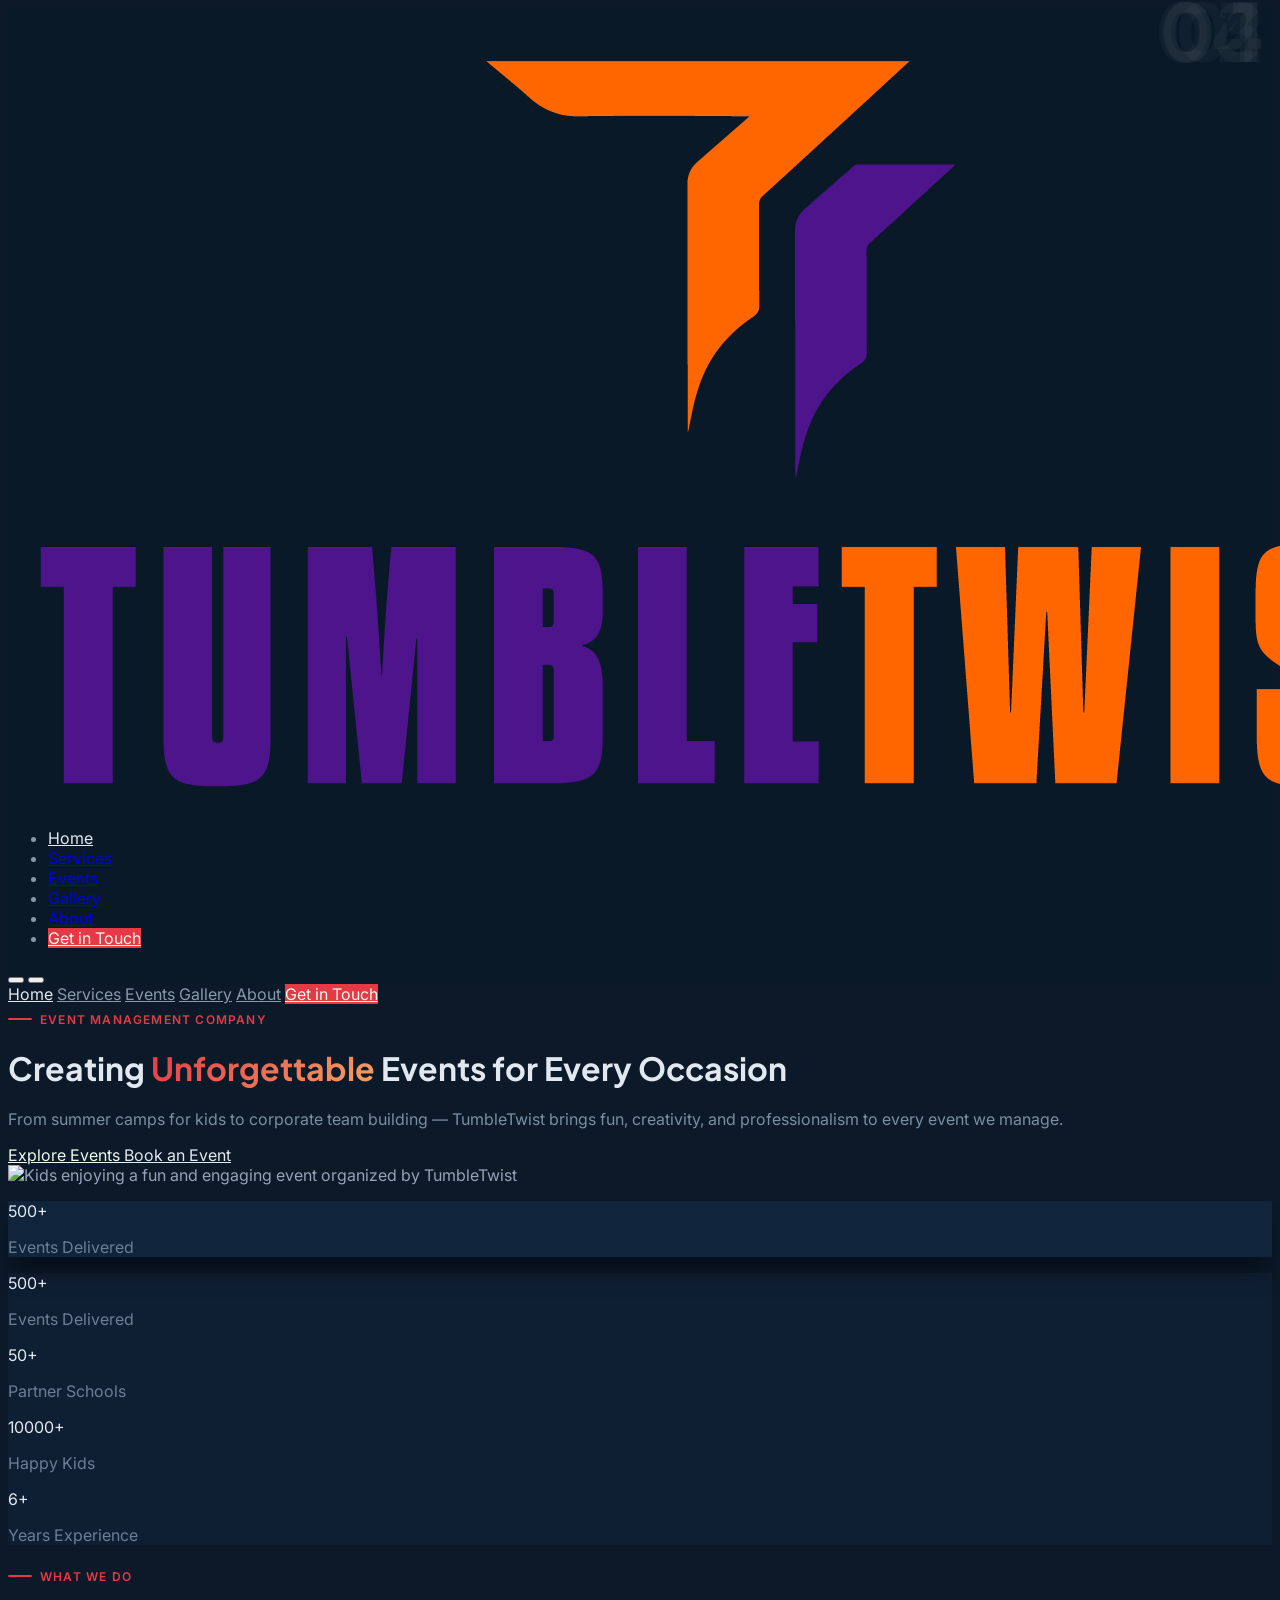
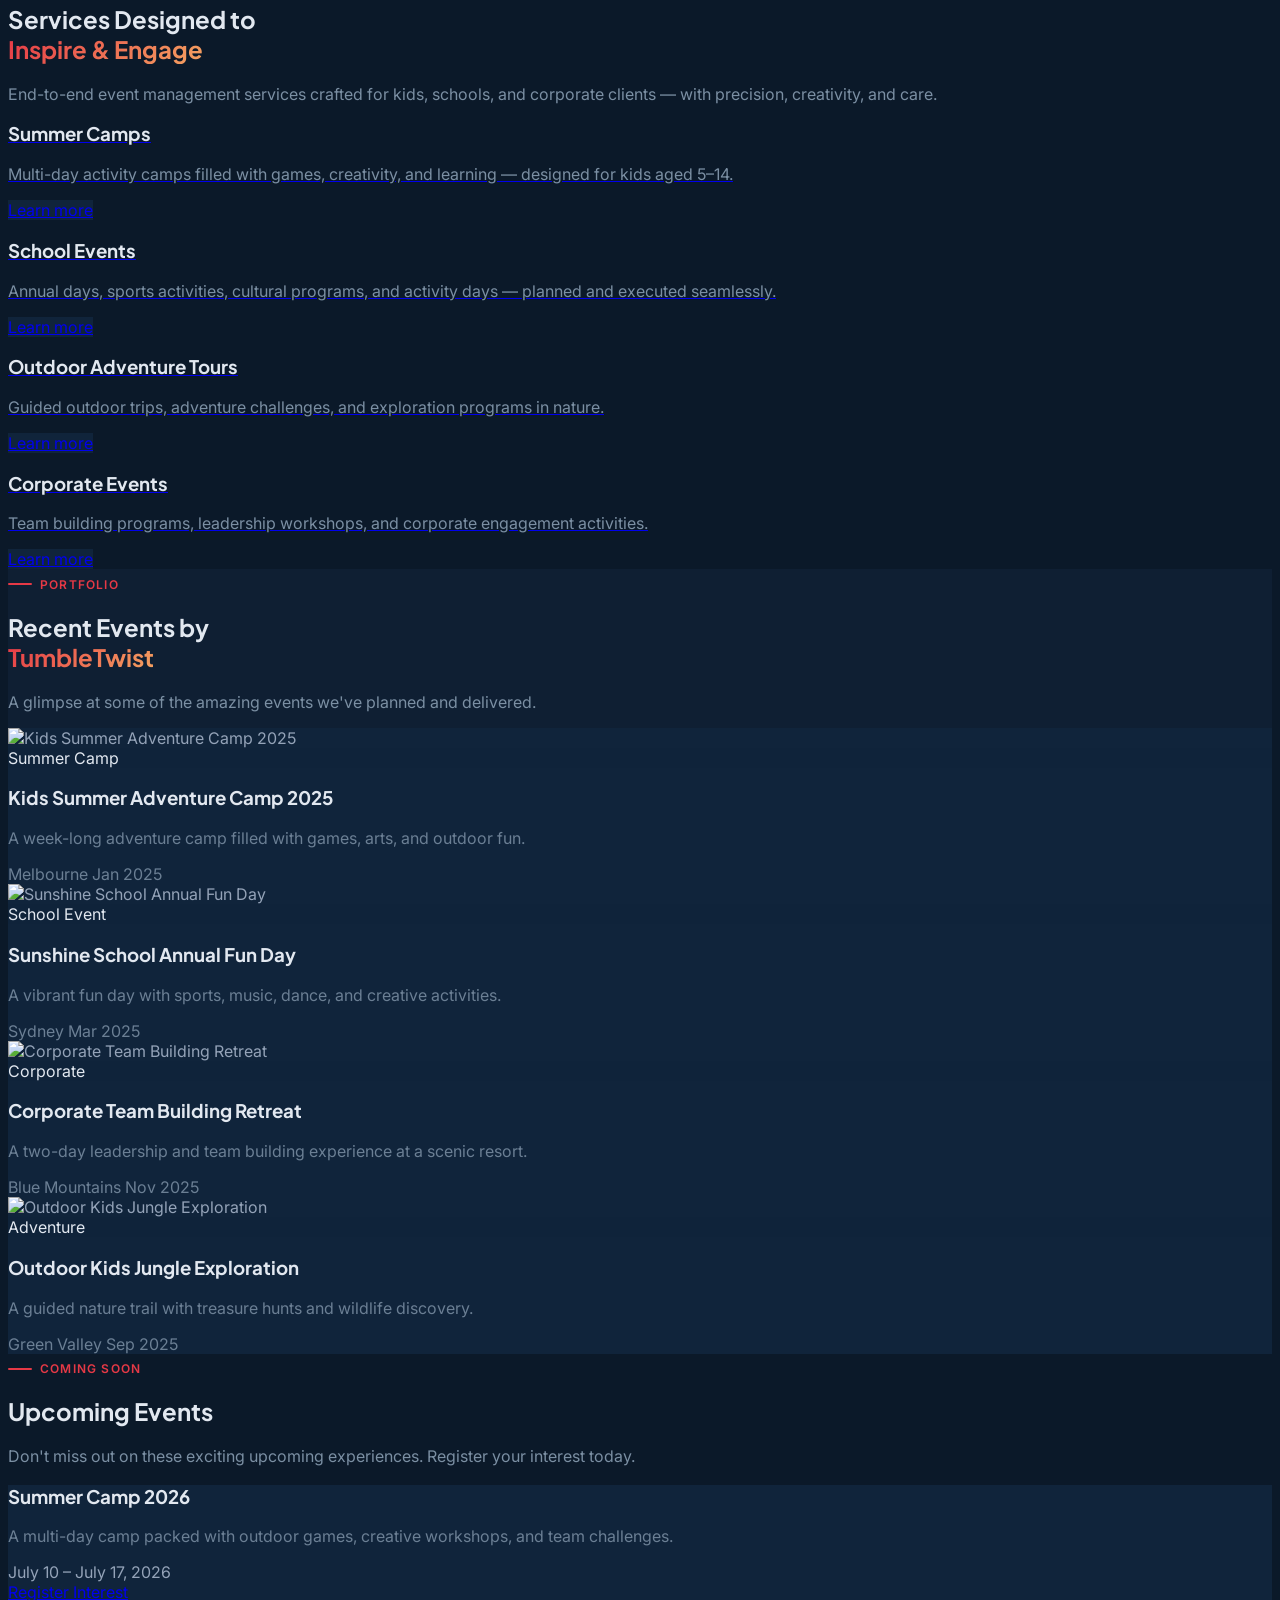
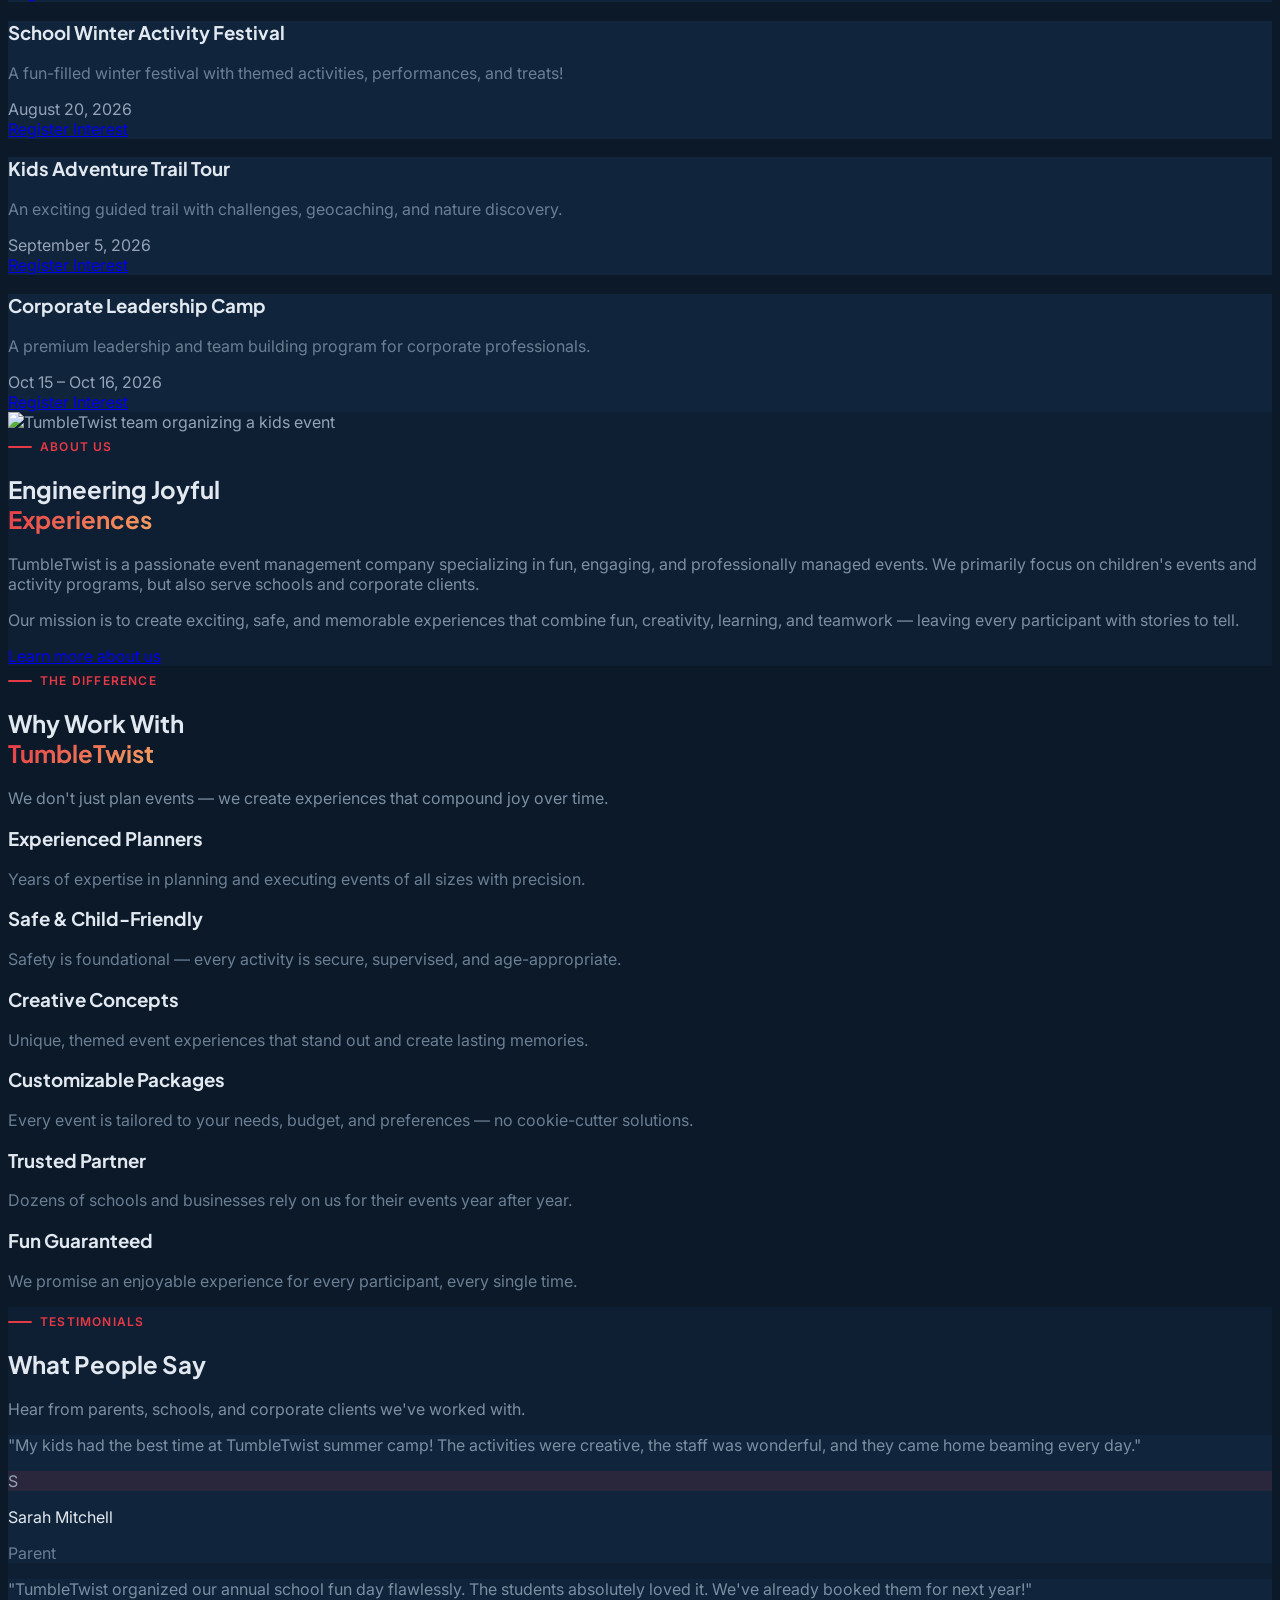
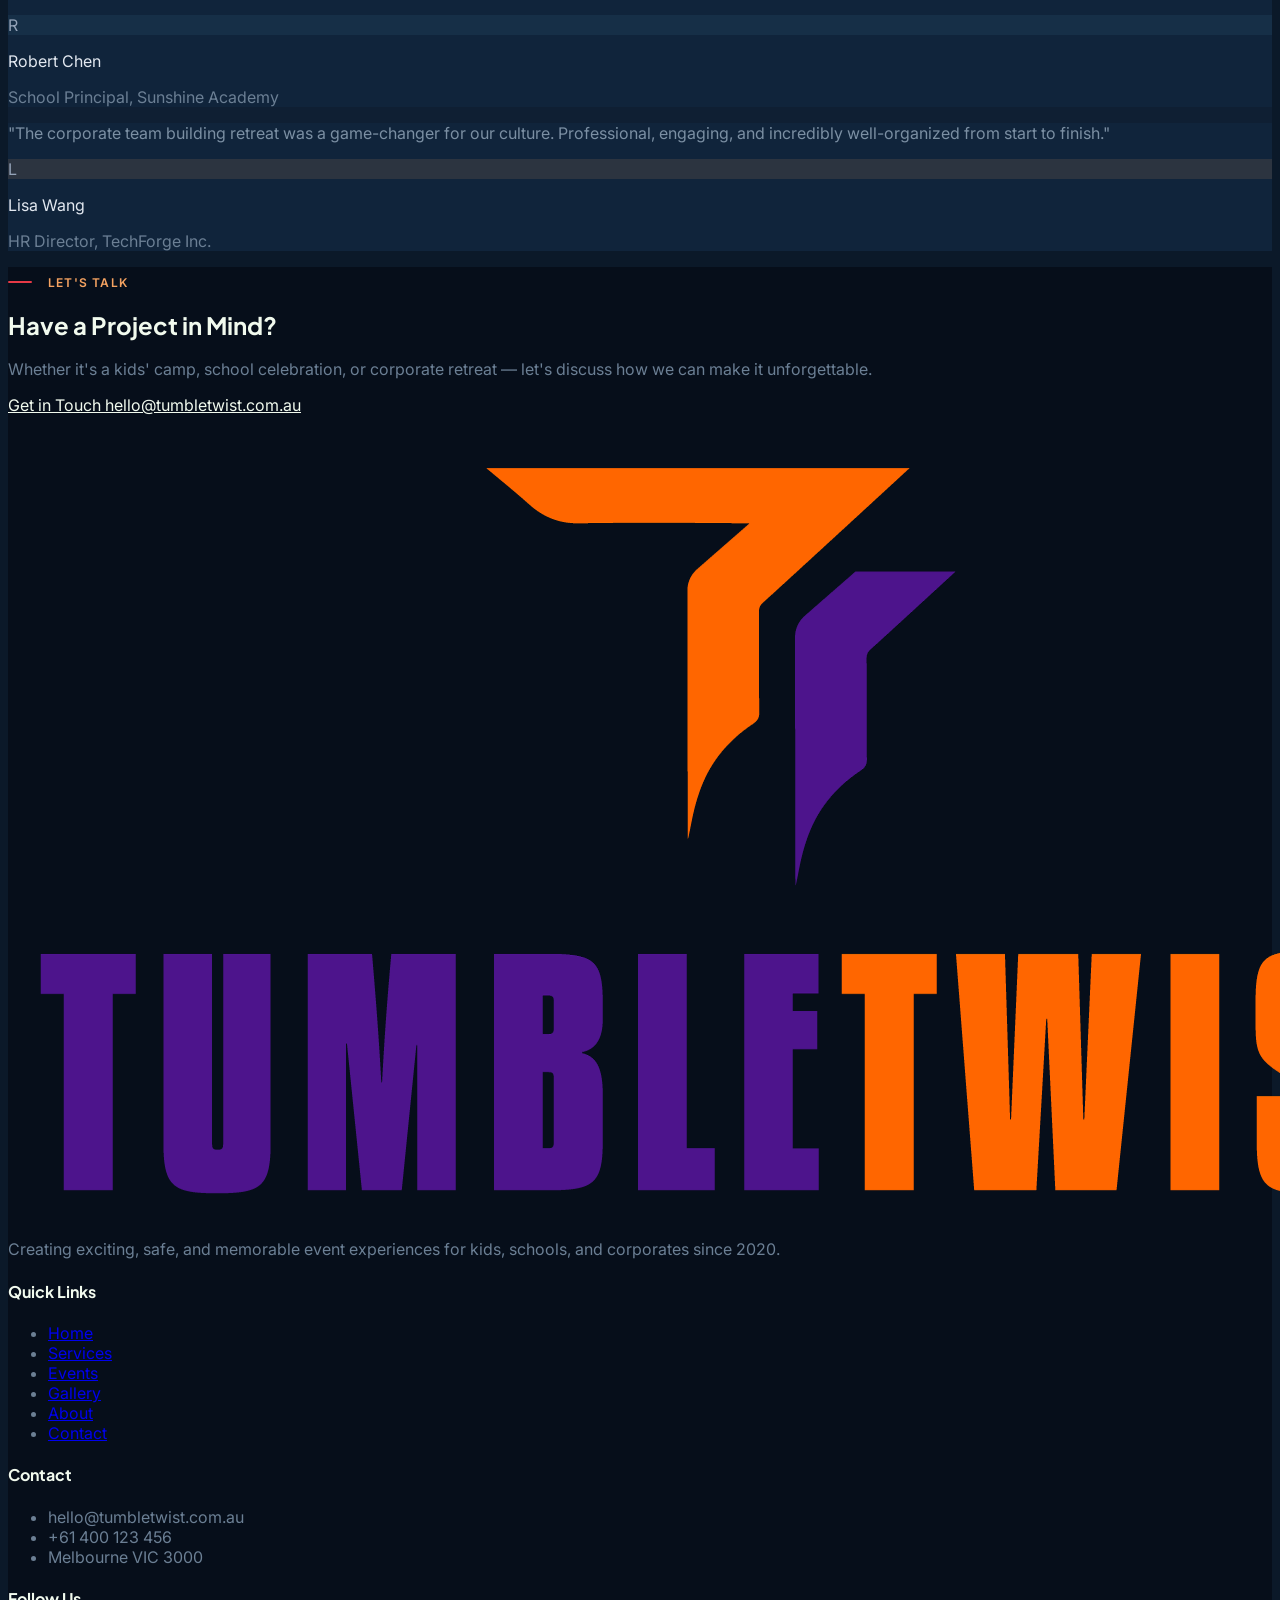
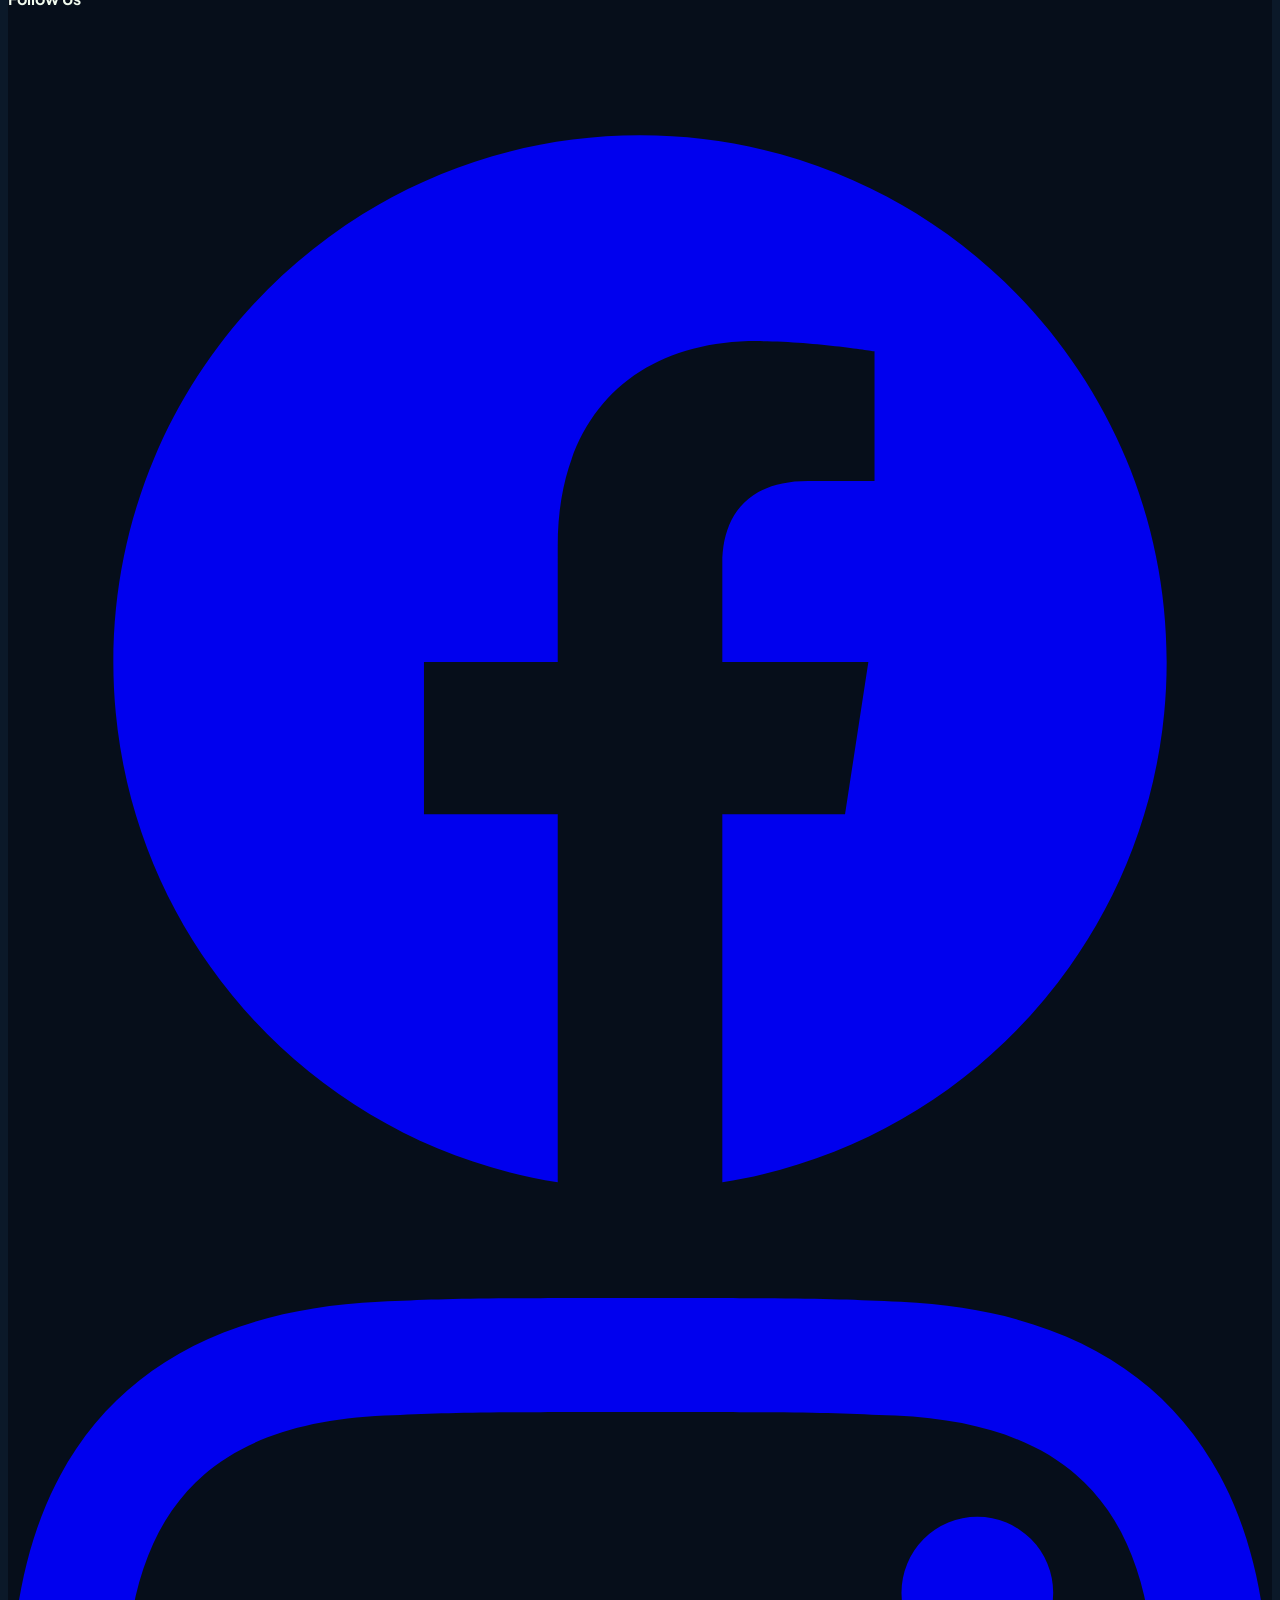
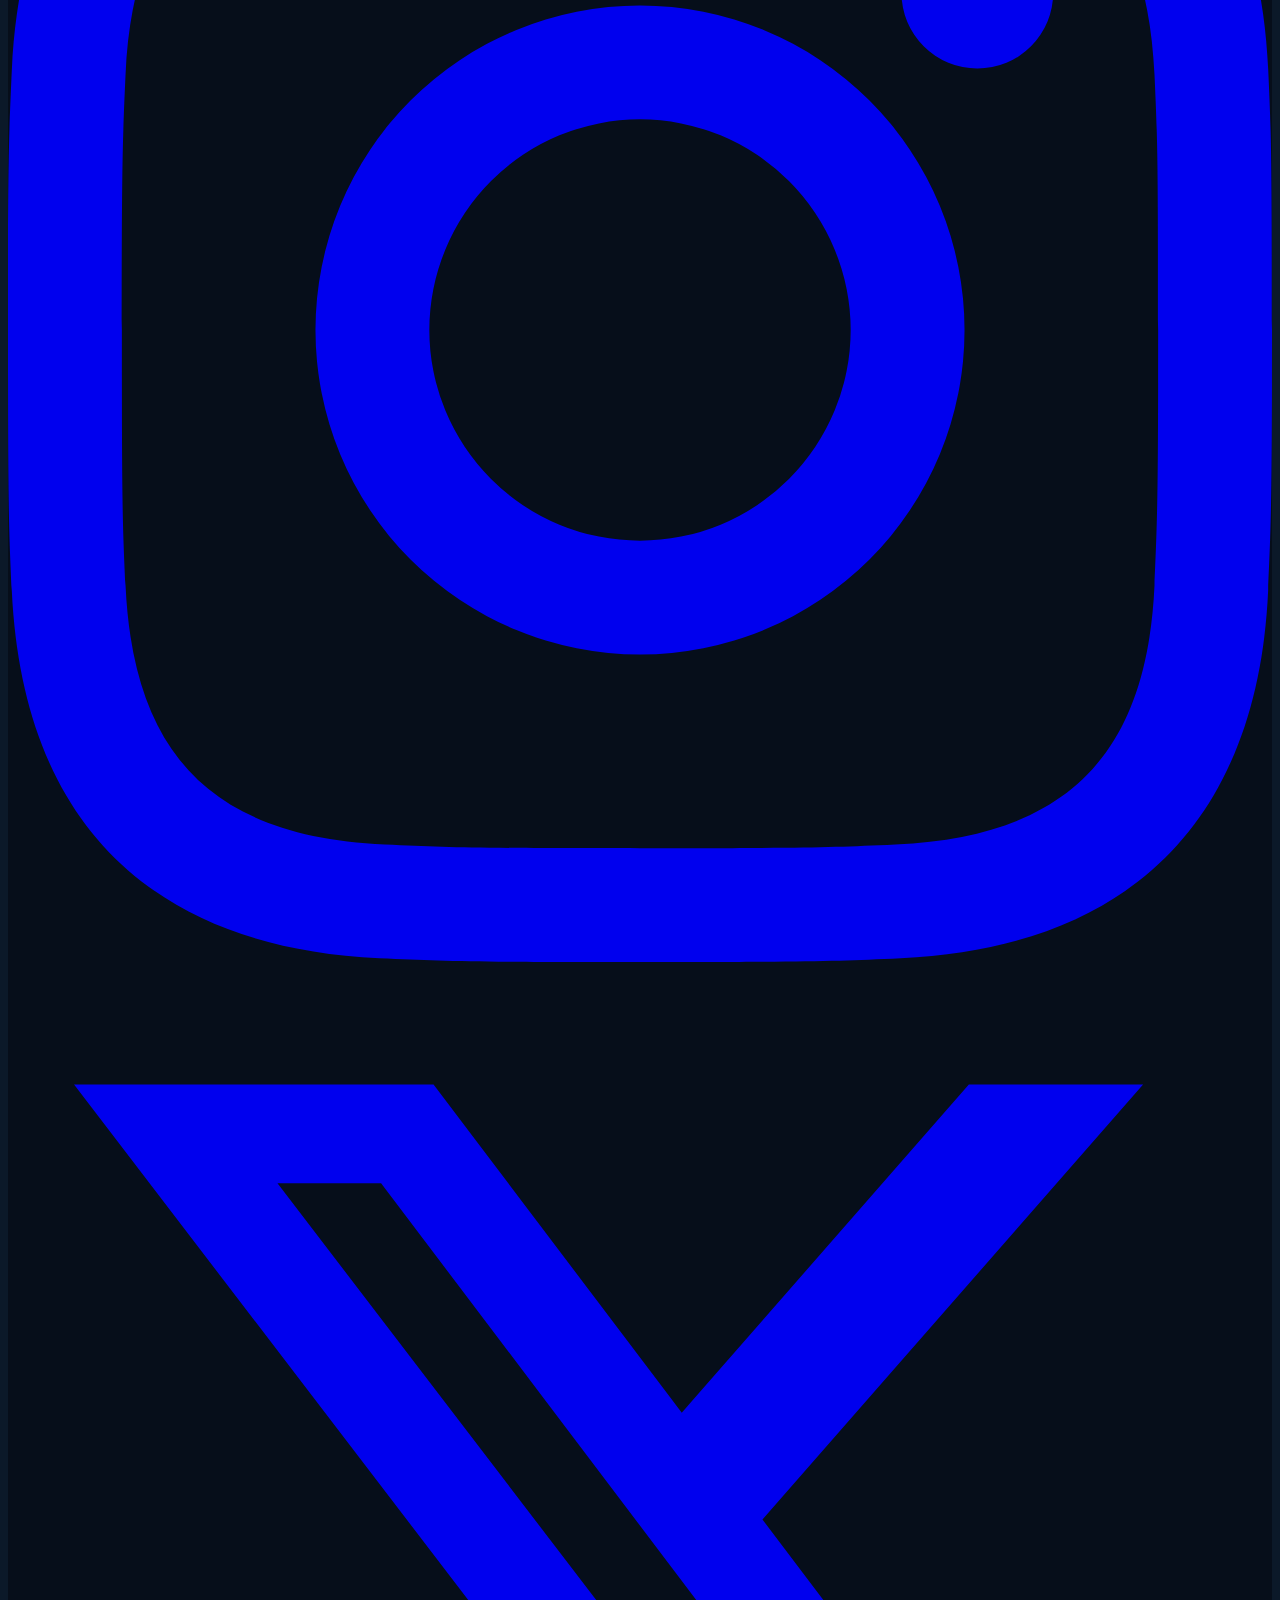
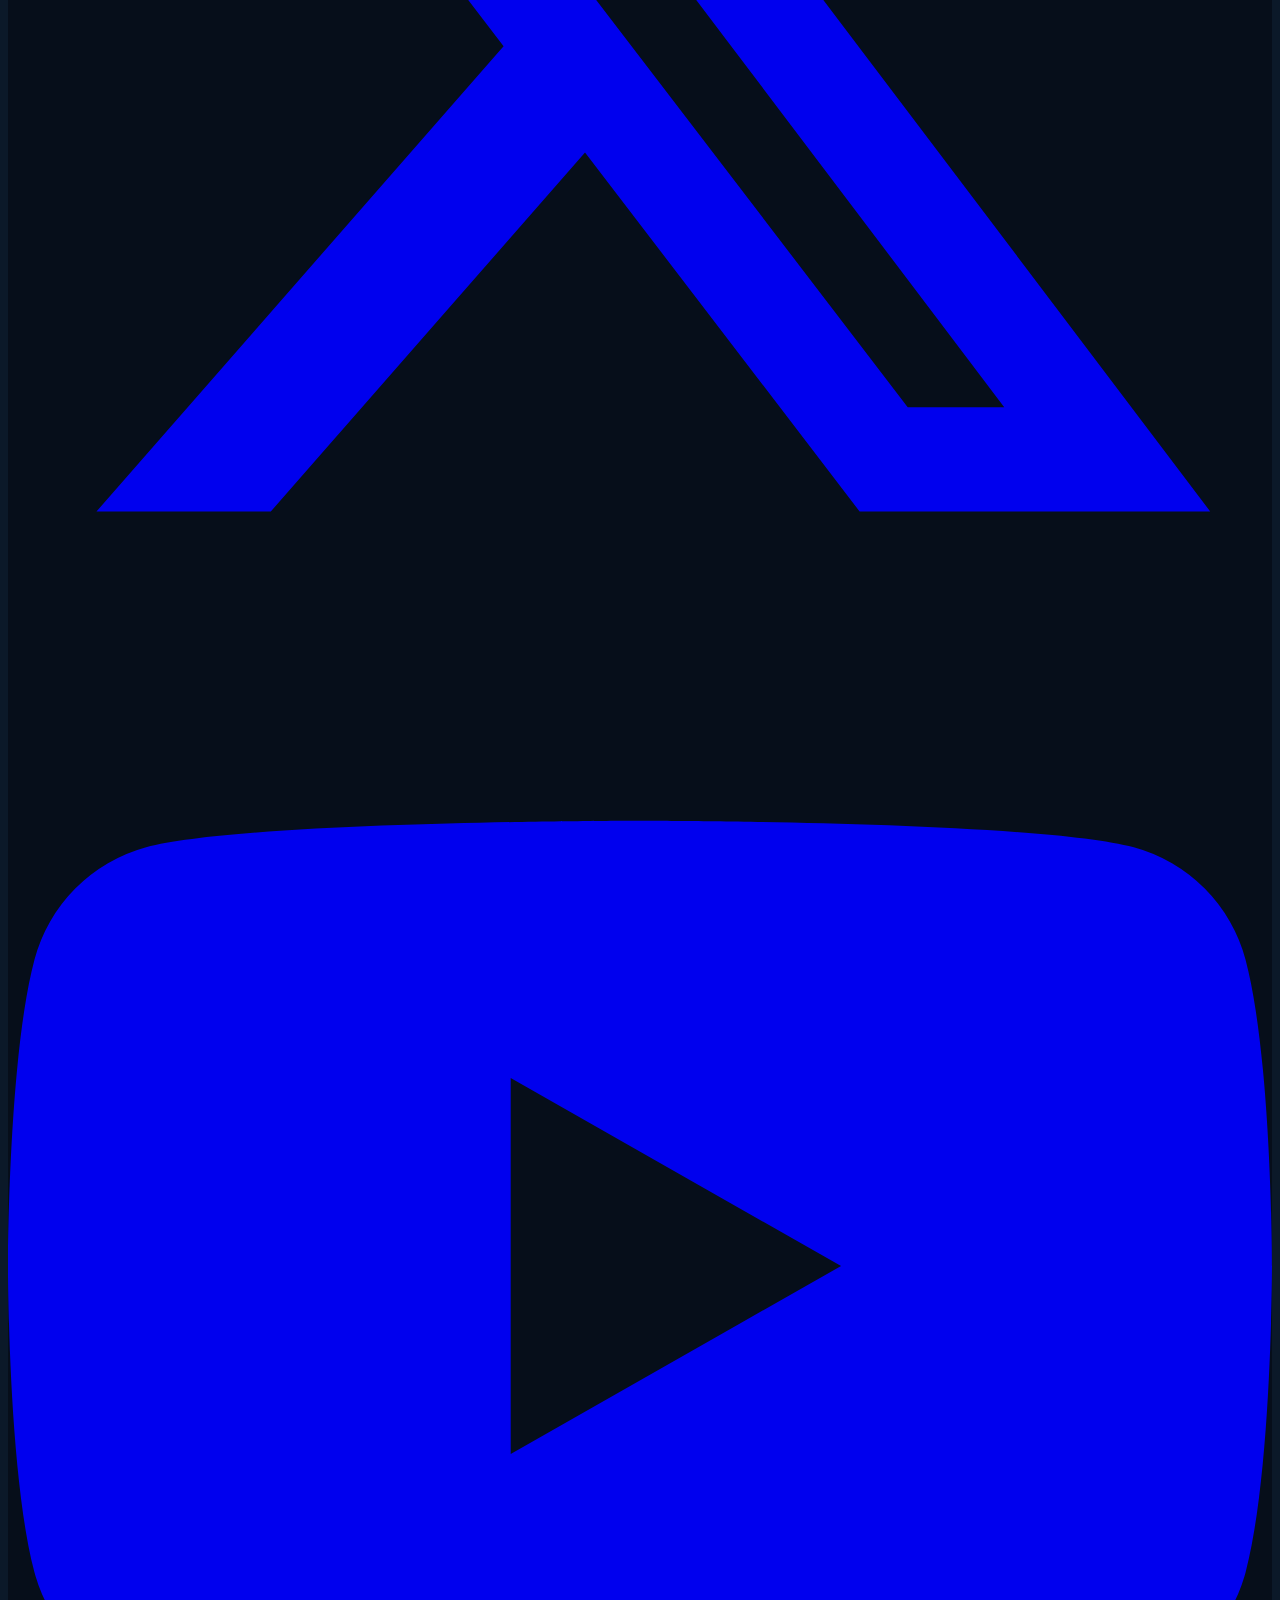
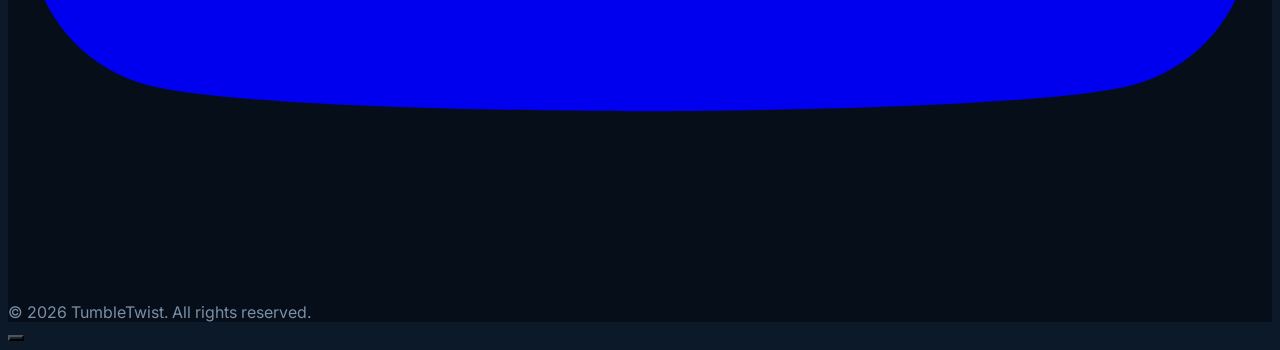
==== commit 1bd0f59e: "feat: implement dark mode toggle and update logo assets - Added dark mode support to gallery.html, i" ====
--- a/index.html
+++ b/index.html
@@ -1,5 +1,5 @@
 <!DOCTYPE html>
-<html lang="en" class="scroll-smooth">
+<html lang="en" class="scroll-smooth dark">
 <head>
   <meta charset="UTF-8" />
   <meta name="viewport" content="width=device-width, initial-scale=1.0" />
@@ -13,6 +13,7 @@
   <script src="https://cdn.tailwindcss.com"></script>
   <script>
     tailwind.config = {
+      darkMode: 'class',
       theme: {
         extend: {
           colors: {
@@ -37,38 +38,9 @@
   <link href="https://fonts.googleapis.com/css2?family=Plus+Jakarta+Sans:wght@400;500;600;700;800&family=Inter:wght@400;500;600&display=swap" rel="stylesheet" />
   <!-- Lucide Icons -->
   <script src="https://unpkg.com/lucide@latest/dist/umd/lucide.js"></script>
-
-  <style>
-    body { font-family: 'Inter', system-ui, sans-serif; }
-    h1,h2,h3,h4,h5,h6 { font-family: 'Plus Jakarta Sans', system-ui, sans-serif; }
-
-    /* Reveal animations */
-    .reveal { opacity: 0; transform: translateY(40px); transition: all 0.7s cubic-bezier(0.16, 1, 0.3, 1); }
-    .reveal.revealed { opacity: 1; transform: translateY(0); }
-
-    /* Navbar */
-    #navbar { transition: background 0.3s, box-shadow 0.3s, backdrop-filter 0.3s; }
-    .navbar-scrolled { background: rgba(255,255,255,0.95) !important; backdrop-filter: blur(12px); box-shadow: 0 1px 3px rgba(0,0,0,0.08); }
-
-    /* Gradient text */
-    .gradient-text { background: linear-gradient(135deg, #E63946 0%, #F4A261 100%); -webkit-background-clip: text; -webkit-text-fill-color: transparent; background-clip: text; }
-
-    /* Card hover lift */
-    .card-hover { transition: all 0.4s cubic-bezier(0.16, 1, 0.3, 1); }
-    .card-hover:hover { transform: translateY(-6px); box-shadow: 0 20px 40px rgba(29,53,87,0.1); }
-
-    /* Service number */
-    .service-num { font-family: 'Plus Jakarta Sans', sans-serif; font-size: 5rem; font-weight: 800; line-height: 1; color: rgba(29,53,87,0.04); position: absolute; top: -10px; right: 16px; }
-
-    /* Section tag */
-    .section-tag { display: inline-flex; align-items: center; gap: 8px; font-size: 0.75rem; font-weight: 600; letter-spacing: 0.1em; text-transform: uppercase; color: #E63946; }
-    .section-tag::before { content: ''; width: 24px; height: 2px; background: #E63946; border-radius: 2px; }
-
-    /* Preloader */
-    #preloader { position: fixed; inset: 0; background: #fff; z-index: 9999; display: flex; align-items: center; justify-content: center; transition: opacity 0.5s; }
-  </style>
+  <link rel="stylesheet" href="css/styles.css" />
 </head>
-<body class="text-gray-700 bg-white antialiased">
+<body class="antialiased">
 
   <!-- Preloader -->
   <div id="preloader"><div class="w-10 h-10 border-4 border-primary/30 border-t-primary rounded-full animate-spin"></div></div>
@@ -76,24 +48,31 @@
   <!-- ========== NAVBAR ========== -->
   <nav id="navbar" class="fixed top-0 w-full bg-white/80 backdrop-blur-md z-50">
     <div class="max-w-7xl mx-auto px-6 lg:px-8 flex items-center justify-between h-[72px]">
-      <a href="index.html" class="flex items-center gap-2.5">
-        <img src="images/logo.png" alt="TumbleTwist Logo" class="h-9 w-auto" />
-        <span class="text-xl font-extrabold font-heading text-dark tracking-tight">Tumble<span class="text-primary">Twist</span></span>
+      <a href="index.html" class="flex items-center">
+        <img src="images/logo-light.png" alt="TumbleTwist" class="h-9 w-auto logo-light" />
+        <img src="images/logo-dark.png" alt="TumbleTwist" class="h-9 w-auto logo-dark" />
       </a>
 
-      <ul class="hidden lg:flex items-center gap-10 text-[0.9rem] font-medium text-gray-600">
-        <li><a href="index.html" class="text-dark font-semibold hover:text-primary transition-colors">Home</a></li>
-        <li><a href="services.html" class="hover:text-primary transition-colors">Services</a></li>
-        <li><a href="events.html" class="hover:text-primary transition-colors">Events</a></li>
-        <li><a href="gallery.html" class="hover:text-primary transition-colors">Gallery</a></li>
-        <li><a href="about.html" class="hover:text-primary transition-colors">About</a></li>
-        <li><a href="contact.html" class="ml-2 bg-dark text-white px-6 py-2.5 rounded-full text-sm font-semibold hover:bg-primary transition-colors">Get in Touch</a></li>
-      </ul>
-
-      <button id="menu-btn" class="lg:hidden p-2 text-dark" aria-label="Toggle menu" aria-expanded="false">
-        <i id="menu-icon" data-lucide="menu" class="w-6 h-6"></i>
-        <i id="close-icon" data-lucide="x" class="w-6 h-6 hidden"></i>
-      </button>
+      <div class="flex items-center gap-3">
+        <ul class="hidden lg:flex items-center gap-10 text-[0.9rem] font-medium text-gray-600">
+          <li><a href="index.html" class="text-dark font-semibold hover:text-primary transition-colors">Home</a></li>
+          <li><a href="services.html" class="hover:text-primary transition-colors">Services</a></li>
+          <li><a href="events.html" class="hover:text-primary transition-colors">Events</a></li>
+          <li><a href="gallery.html" class="hover:text-primary transition-colors">Gallery</a></li>
+          <li><a href="about.html" class="hover:text-primary transition-colors">About</a></li>
+          <li><a href="contact.html" class="ml-2 bg-dark text-white px-6 py-2.5 rounded-full text-sm font-semibold hover:bg-primary transition-colors">Get in Touch</a></li>
+        </ul>
+
+        <button id="theme-toggle" class="p-2 rounded-lg hover:bg-gray-100 dark:hover:bg-white/10 transition-colors" aria-label="Toggle theme">
+          <i data-lucide="sun" class="w-5 h-5 theme-icon-sun text-yellow-400"></i>
+          <i data-lucide="moon" class="w-5 h-5 theme-icon-moon text-dark"></i>
+        </button>
+
+        <button id="menu-btn" class="lg:hidden p-2 text-dark" aria-label="Toggle menu" aria-expanded="false">
+          <i id="menu-icon" data-lucide="menu" class="w-6 h-6"></i>
+          <i id="close-icon" data-lucide="x" class="w-6 h-6 hidden"></i>
+        </button>
+      </div>
     </div>
 
     <!-- Mobile Menu -->
@@ -560,9 +539,8 @@
     <div class="max-w-7xl mx-auto px-6 lg:px-8">
       <div class="grid md:grid-cols-4 gap-10 mb-14">
         <div>
-          <div class="flex items-center gap-2.5 mb-4">
-            <img src="images/logo.png" alt="TumbleTwist Logo" class="h-8 w-auto" />
-            <span class="text-lg font-extrabold font-heading text-white tracking-tight">Tumble<span class="text-primary">Twist</span></span>
+          <div class="mb-4">
+            <img src="images/logo-light.png" alt="TumbleTwist" class="h-8 w-auto" />
           </div>
           <p class="text-sm leading-relaxed">Creating exciting, safe, and memorable event experiences for kids, schools, and corporates since 2020.</p>
         </div>
--- a/css/styles.css
+++ b/css/styles.css
@@ -0,0 +1,378 @@
+/* =============================================
+   TumbleTwist — Global Stylesheet
+   ============================================= */
+
+/* ---------- Base Typography ---------- */
+body {
+  font-family: 'Inter', system-ui, sans-serif;
+  transition: background-color 0.3s, color 0.3s;
+}
+h1, h2, h3, h4, h5, h6 {
+  font-family: 'Plus Jakarta Sans', system-ui, sans-serif;
+}
+
+/* ---------- Reveal Animations ---------- */
+.reveal {
+  opacity: 0;
+  transform: translateY(40px);
+  transition: all 0.7s cubic-bezier(0.16, 1, 0.3, 1);
+}
+.reveal.revealed {
+  opacity: 1;
+  transform: translateY(0);
+}
+
+/* ---------- Navbar ---------- */
+#navbar {
+  transition: background 0.3s, box-shadow 0.3s, backdrop-filter 0.3s;
+}
+.navbar-scrolled {
+  background: rgba(255, 255, 255, 0.95) !important;
+  backdrop-filter: blur(12px);
+  box-shadow: 0 1px 3px rgba(0, 0, 0, 0.08);
+}
+
+/* ---------- Gradient Text ---------- */
+.gradient-text {
+  background: linear-gradient(135deg, #E63946 0%, #F4A261 100%);
+  -webkit-background-clip: text;
+  -webkit-text-fill-color: transparent;
+  background-clip: text;
+}
+
+/* ---------- Card Hover ---------- */
+.card-hover {
+  transition: all 0.4s cubic-bezier(0.16, 1, 0.3, 1);
+}
+.card-hover:hover {
+  transform: translateY(-6px);
+  box-shadow: 0 20px 40px rgba(29, 53, 87, 0.1);
+}
+
+/* ---------- Service Number ---------- */
+.service-num {
+  font-family: 'Plus Jakarta Sans', sans-serif;
+  font-size: 5rem;
+  font-weight: 800;
+  line-height: 1;
+  color: rgba(29, 53, 87, 0.04);
+  position: absolute;
+  top: -10px;
+  right: 16px;
+}
+
+/* ---------- Section Tag ---------- */
+.section-tag {
+  display: inline-flex;
+  align-items: center;
+  gap: 8px;
+  font-size: 0.75rem;
+  font-weight: 600;
+  letter-spacing: 0.1em;
+  text-transform: uppercase;
+  color: #E63946;
+}
+.section-tag::before {
+  content: '';
+  width: 24px;
+  height: 2px;
+  background: #E63946;
+  border-radius: 2px;
+}
+
+/* ---------- Preloader ---------- */
+#preloader {
+  position: fixed;
+  inset: 0;
+  z-index: 9999;
+  display: flex;
+  align-items: center;
+  justify-content: center;
+  transition: opacity 0.5s;
+  background: #fff;
+}
+
+/* ---------- Gallery ---------- */
+.gallery-item {
+  position: relative;
+  overflow: hidden;
+  border-radius: 1rem;
+  cursor: pointer;
+}
+.gallery-item img {
+  transition: transform 0.5s cubic-bezier(0.16, 1, 0.3, 1);
+}
+.gallery-item:hover img {
+  transform: scale(1.06);
+}
+.gallery-item .gallery-overlay {
+  position: absolute;
+  inset: 0;
+  background: linear-gradient(to top, rgba(29, 53, 87, 0.7) 0%, transparent 60%);
+  opacity: 0;
+  transition: opacity 0.4s;
+  display: flex;
+  align-items: flex-end;
+  padding: 1.25rem;
+}
+.gallery-item:hover .gallery-overlay {
+  opacity: 1;
+}
+
+/* ---------- Lightbox ---------- */
+#lightbox {
+  position: fixed;
+  inset: 0;
+  background: rgba(0, 0, 0, 0.9);
+  z-index: 9999;
+  display: none;
+  align-items: center;
+  justify-content: center;
+  padding: 2rem;
+  cursor: pointer;
+}
+#lightbox.active {
+  display: flex;
+}
+#lightbox img {
+  max-width: 90vw;
+  max-height: 90vh;
+  border-radius: 1rem;
+  object-fit: contain;
+}
+.lightbox-inner {
+  transform: scale(0.9);
+  opacity: 0;
+  transition: all 0.3s cubic-bezier(0.16, 1, 0.3, 1);
+}
+#lightbox.active .lightbox-inner {
+  transform: scale(1);
+  opacity: 1;
+}
+
+/* ---------- Contact Form ---------- */
+.form-input {
+  width: 100%;
+  padding: 0.75rem 1rem;
+  border: 1px solid #e5e7eb;
+  border-radius: 0.75rem;
+  font-size: 0.875rem;
+  color: #1D3557;
+  background: #fff;
+  transition: border-color 0.2s, box-shadow 0.2s, background 0.3s, color 0.3s;
+  outline: none;
+}
+.form-input:focus {
+  border-color: #457B9D;
+  box-shadow: 0 0 0 3px rgba(69, 123, 157, 0.1);
+}
+.form-input.error {
+  border-color: #E63946;
+  box-shadow: 0 0 0 3px rgba(230, 57, 70, 0.1);
+}
+.error-msg {
+  display: none;
+  color: #E63946;
+  font-size: 0.75rem;
+  margin-top: 0.25rem;
+}
+.form-group.has-error .error-msg {
+  display: block;
+}
+.form-group.has-error .form-input {
+  border-color: #E63946;
+  box-shadow: 0 0 0 3px rgba(230, 57, 70, 0.1);
+}
+
+/* ---------- Logo Switching ---------- */
+.logo-light { display: none; }
+.logo-dark  { display: block; }
+
+/* ---------- Theme Toggle ---------- */
+.theme-icon-sun  { display: none; }
+.theme-icon-moon { display: block; }
+
+
+/* =============================================
+   DARK MODE
+   ============================================= */
+
+/* Logo swap */
+html.dark .logo-light { display: block; }
+html.dark .logo-dark  { display: none; }
+
+/* Theme toggle icon swap */
+html.dark .theme-icon-sun  { display: block; }
+html.dark .theme-icon-moon { display: none; }
+
+/* Body */
+html.dark body {
+  background-color: #0b1929;
+  color: #94a3b8;
+}
+
+/* Preloader */
+html.dark #preloader {
+  background: #0b1929;
+}
+
+/* Navbar */
+html.dark #navbar {
+  background: rgba(11, 25, 41, 0.8);
+}
+html.dark .navbar-scrolled {
+  background: rgba(11, 25, 41, 0.95) !important;
+  box-shadow: 0 1px 3px rgba(0, 0, 0, 0.4);
+}
+
+/* Mobile menu */
+html.dark #mobile-menu {
+  background: #0b1929;
+}
+
+/* ---- Surface / Background overrides ---- */
+html.dark .bg-white {
+  background-color: #0b1929 !important;
+}
+
+html.dark .bg-gray-50\/80,
+html.dark .bg-gray-50\/50,
+html.dark .bg-gray-50 {
+  background-color: #0f1f33 !important;
+}
+
+/* ---- Text overrides ---- */
+html.dark .text-dark {
+  color: #e2e8f0 !important;
+}
+html.dark .text-gray-700 {
+  color: #94a3b8 !important;
+}
+html.dark .text-gray-600 {
+  color: #8899aa !important;
+}
+html.dark .text-gray-500 {
+  color: #7b8fa3 !important;
+}
+html.dark .text-gray-400 {
+  color: #6b7f94 !important;
+}
+html.dark .text-white {
+  color: #f1faee !important;
+}
+
+/* ---- Border overrides ---- */
+html.dark .border-gray-100 {
+  border-color: rgba(255, 255, 255, 0.06) !important;
+}
+html.dark .border-gray-200 {
+  border-color: rgba(255, 255, 255, 0.08) !important;
+}
+
+/* ---- Navbar button ---- */
+html.dark #navbar a.bg-dark,
+html.dark #mobile-menu a.bg-dark {
+  background-color: #E63946 !important;
+}
+
+/* ---- Hero border button ---- */
+html.dark .border-dark\/10 {
+  border-color: rgba(255, 255, 255, 0.12) !important;
+}
+
+/* ---- Cards / bordered surfaces ---- */
+html.dark .border.bg-white,
+html.dark .bg-white.border {
+  background-color: #10243b !important;
+}
+html.dark .bg-gray-50.border,
+html.dark .border.bg-gray-50 {
+  background-color: #10243b !important;
+}
+
+/* ---- Service number ---- */
+html.dark .service-num {
+  color: rgba(255, 255, 255, 0.03);
+}
+
+/* ---- Card hover shadow ---- */
+html.dark .card-hover:hover {
+  box-shadow: 0 20px 40px rgba(0, 0, 0, 0.4);
+}
+
+/* ---- Image shadow ---- */
+html.dark .shadow-2xl {
+  box-shadow: 0 25px 50px -12px rgba(0, 0, 0, 0.5) !important;
+}
+html.dark .shadow-xl {
+  box-shadow: 0 20px 25px -5px rgba(0, 0, 0, 0.4) !important;
+}
+
+/* ---- Floating badge & white backdrop ---- */
+html.dark .bg-white\/90 {
+  background-color: rgba(16, 36, 59, 0.9) !important;
+}
+html.dark .backdrop-blur-sm {
+  backdrop-filter: blur(8px);
+}
+
+/* ---- Form inputs ---- */
+html.dark .form-input {
+  background: #10243b;
+  border-color: rgba(255, 255, 255, 0.1);
+  color: #e2e8f0;
+}
+html.dark .form-input:focus {
+  border-color: #457B9D;
+  box-shadow: 0 0 0 3px rgba(69, 123, 157, 0.2);
+}
+
+/* ---- Form success ---- */
+html.dark .bg-green-50 {
+  background-color: rgba(34, 197, 94, 0.08) !important;
+}
+html.dark .border-green-200 {
+  border-color: rgba(34, 197, 94, 0.2) !important;
+}
+
+/* ---- Scroll to top ---- */
+html.dark #scroll-top {
+  background: #10243b;
+}
+html.dark #scroll-top:hover {
+  background: #E63946;
+}
+
+/* ---- Icon background boxes (keep subtle in dark) ---- */
+html.dark .bg-primary\/10 { background-color: rgba(230, 57, 70, 0.12) !important; }
+html.dark .bg-secondary\/10 { background-color: rgba(69, 123, 157, 0.12) !important; }
+html.dark .bg-accent\/10 { background-color: rgba(244, 162, 97, 0.12) !important; }
+html.dark .bg-green-50 { background-color: rgba(34, 197, 94, 0.08) !important; }
+html.dark .bg-purple-50 { background-color: rgba(147, 51, 234, 0.08) !important; }
+html.dark .bg-rose-50 { background-color: rgba(244, 63, 94, 0.08) !important; }
+
+/* ---- White border for social icons ---- */
+html.dark .border-white\/10 {
+  border-color: rgba(255, 255, 255, 0.08) !important;
+}
+
+/* ---- CTA section (always dark — darken slightly more) ---- */
+html.dark section.bg-dark {
+  background-color: #060e1a !important;
+}
+
+/* ---- Footer (already dark — slightly adjust) ---- */
+html.dark footer.bg-darker {
+  background-color: #060e1a;
+}
+
+/* ---- Contact social icons in light mode ---- */
+html.dark .border-gray-200.hover\:bg-primary:hover {
+  background-color: #E63946;
+}
+
+/* ---- Select dropdown in dark ---- */
+html.dark select.form-input option {
+  background: #10243b;
+  color: #e2e8f0;
+}
